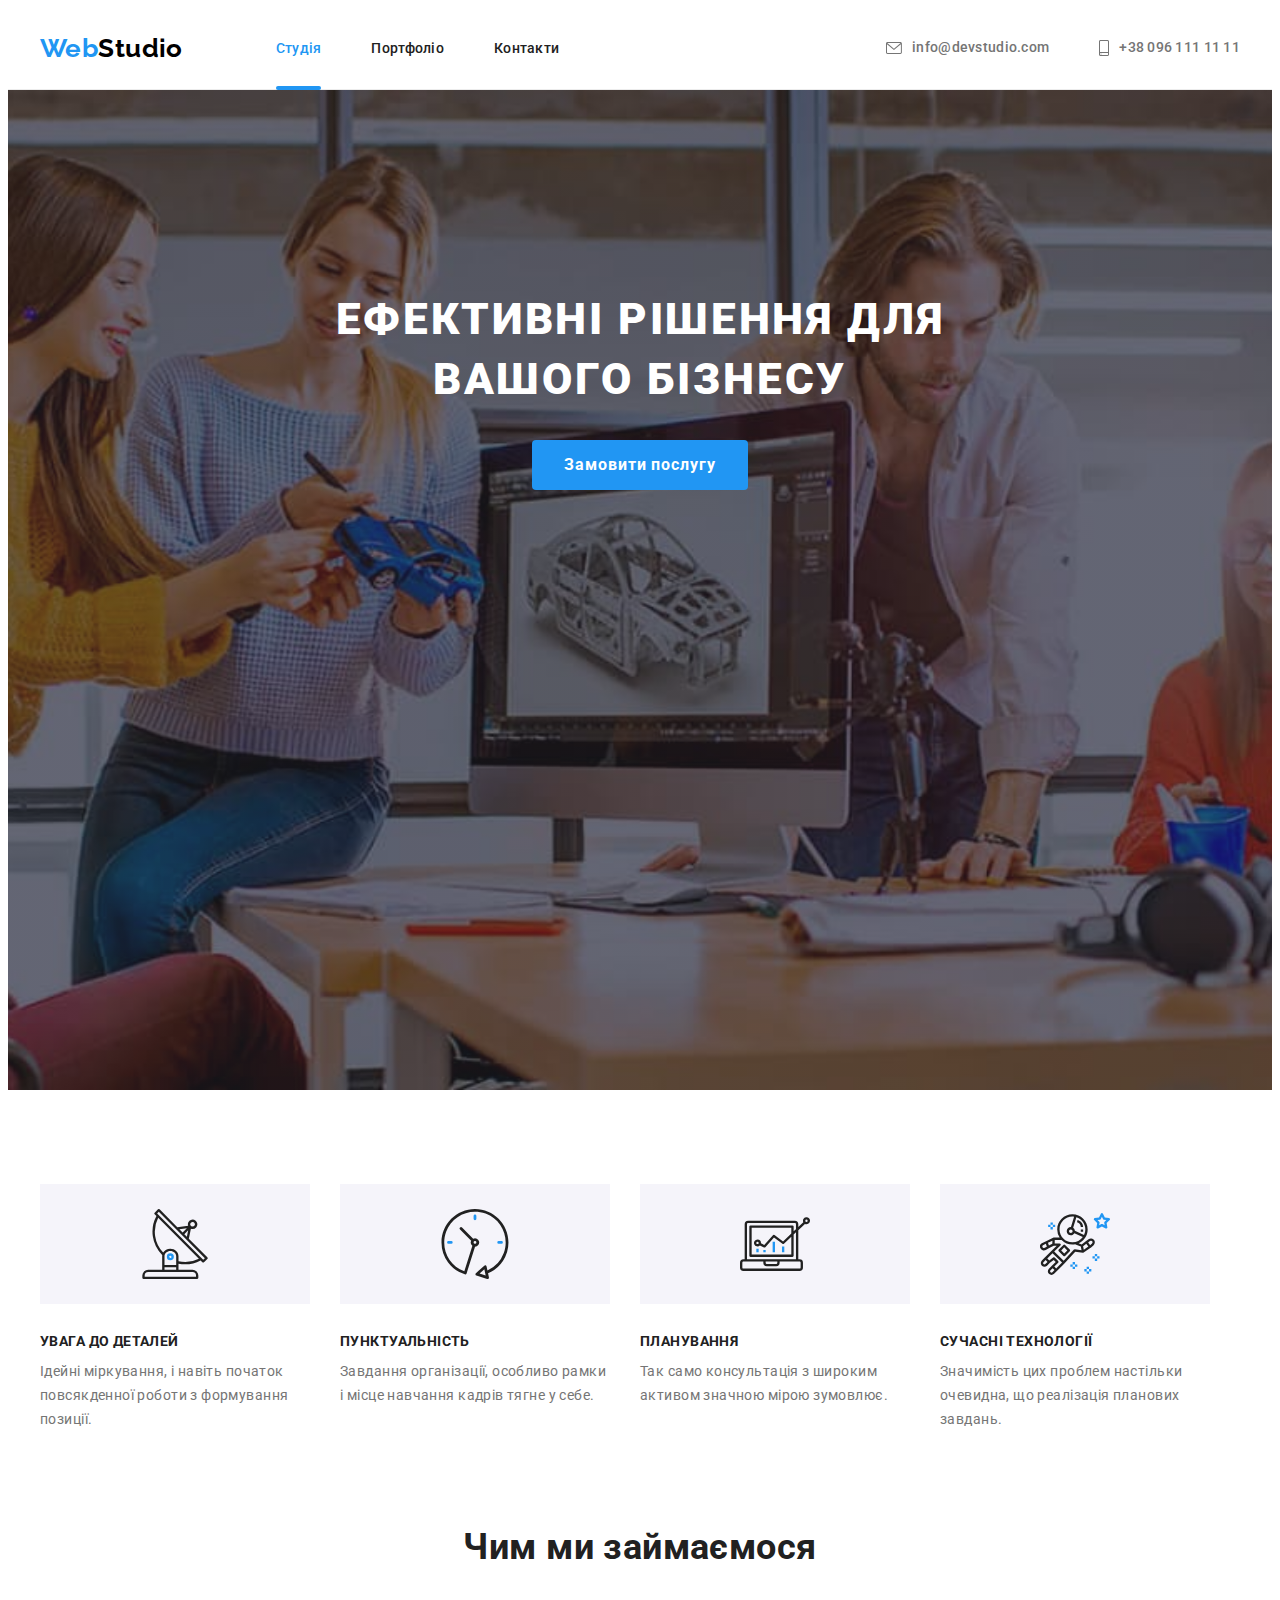
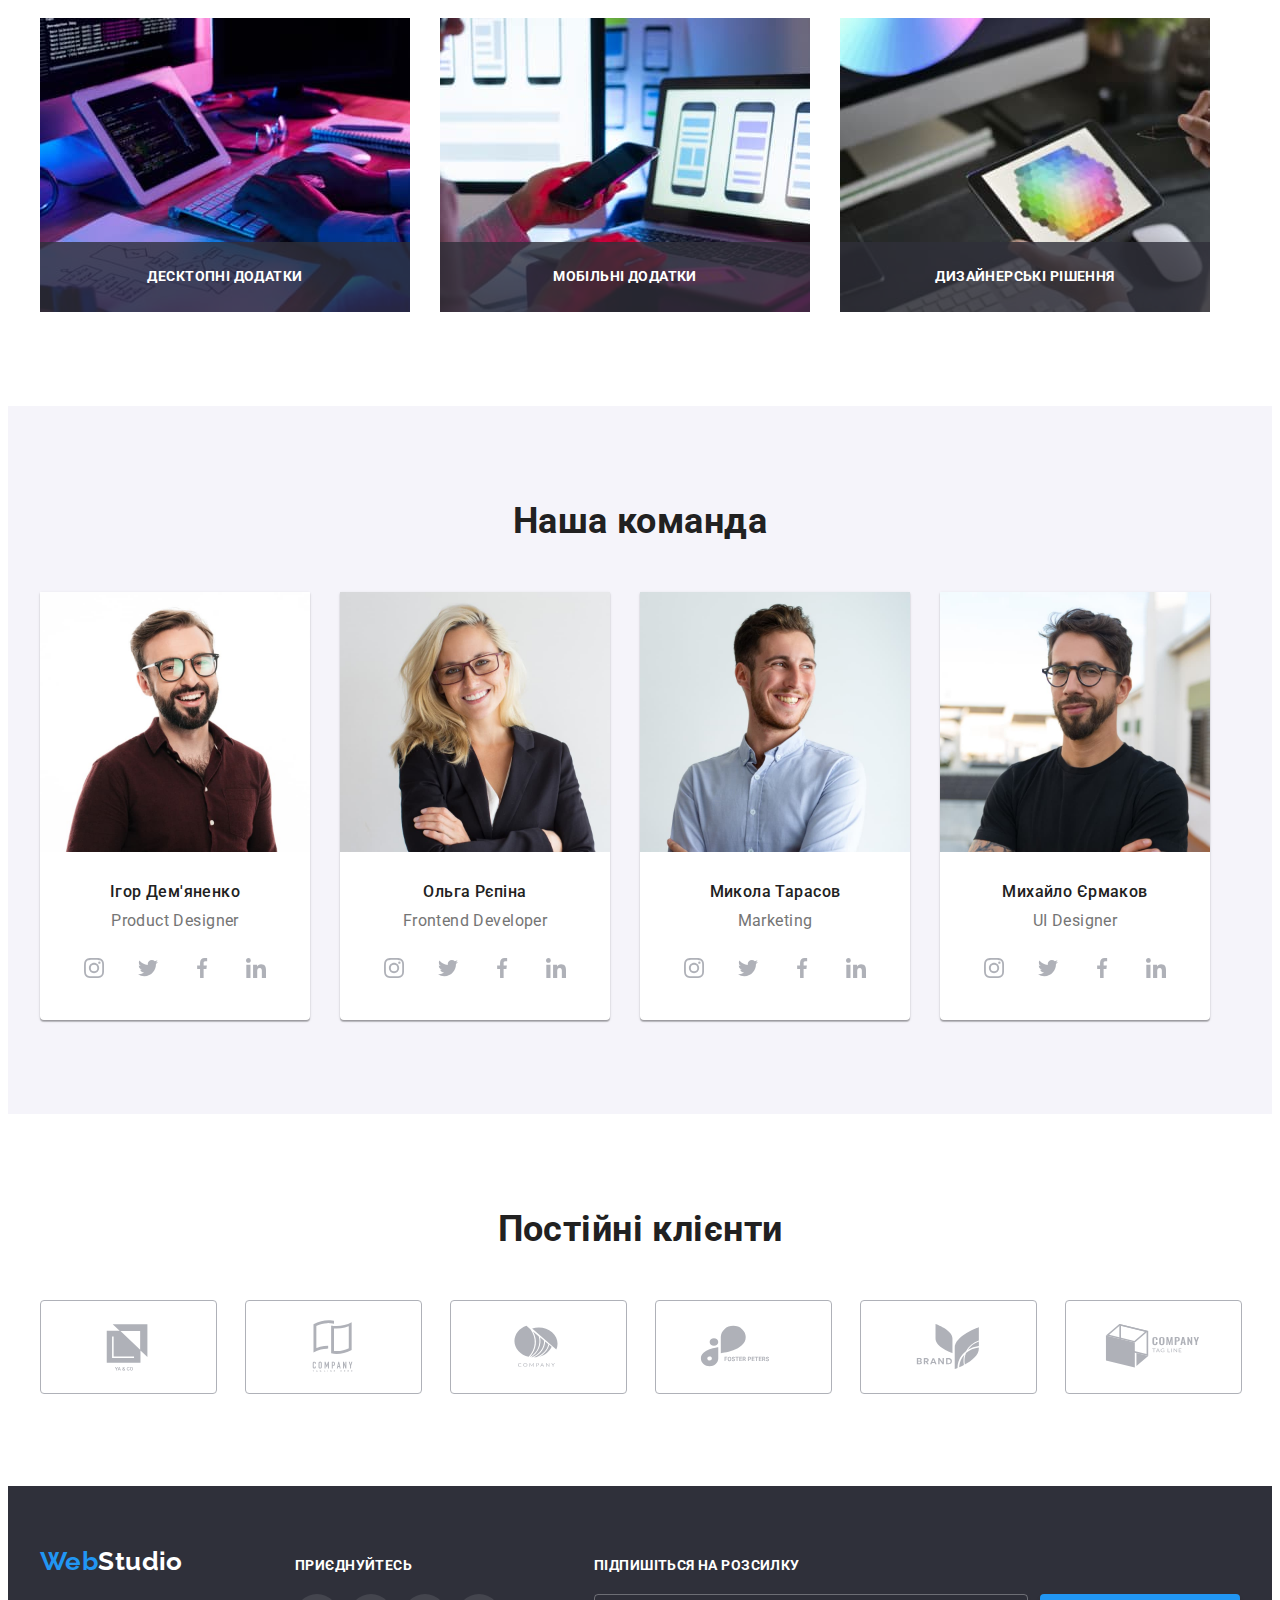
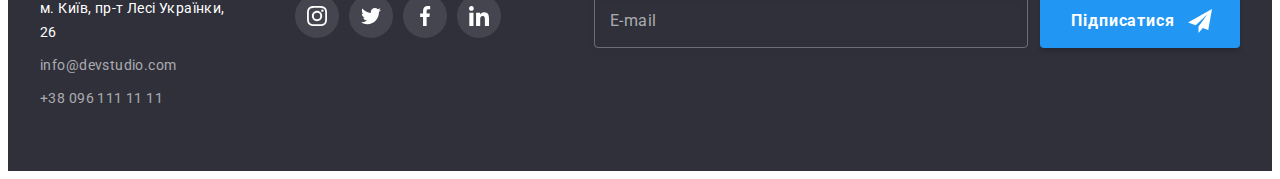
==== index.html @ c048cb2b "Initial commit" ====
<!DOCTYPE html>
<html lang="uk">
  <head>
    <meta charset="UTF-8" />
    <meta http-equiv="X-UA-Compatible" content="IE=edge" />
    <meta name="viewport" content="width=device-width, initial-scale=1.0" />
    <title>Студія</title>
    <link rel="preconnect" href="https://fonts.googleapis.com" />
    <link rel="preconnect" href="https://fonts.gstatic.com" crossorigin />
    <link
      href="https://fonts.googleapis.com/css2?family=Raleway:wght@700&family=Roboto:wght@400;500;700;900&display=swap"
      rel="stylesheet"
    />
    <link
      rel="stylesheet"
      href="https://cdnjs.cloudflare.com/ajax/libs/modern-normalize/1.1.0/modern-normalize.min.css"
      integrity="sha512-wpPYUAdjBVSE4KJnH1VR1HeZfpl1ub8YT/NKx4PuQ5NmX2tKuGu6U/JRp5y+Y8XG2tV+wKQpNHVUX03MfMFn9Q=="
      crossorigin="anonymous"
      referrerpolicy="no-referrer"
    />
    <link rel="stylesheet" href="./css/styles.css" />
  </head>
  <body>
    <header class="header-line">
      <div class="container header-container">
        <nav class="header-nav">
          <a href="" lang="en" class="logo text"><span class="logo-color">Web</span>Studio</a>
          <ul class="list header-list">
            <li>
              <a href="./index.html" class="nav-list header-text text nav-color">Студія</a>
            </li>
            <li>
              <a href="./portfolio.html" class="nav-list header-text text">Портфоліо</a>
            </li>
            <li>
              <a href="" class="nav-list header-text text">Контакти</a>
            </li>
          </ul>
        </nav>
        <ul class="list header-list">
          <li class="aaa">
            <a href="mailto:info@devstudio.com" class="header-link header-text text">
              <svg class="header-icon" width="16" height="12">
                <use href="./images/icons.svg#icon-envelope"></use>
              </svg>
              info@devstudio.com</a
            >
          </li>
          <li>
            <a href="tel:+380961111111" class="header-link header-text text">
              <svg class="header-icon" width="10" height="16">
                <use href="./images/icons.svg#icon-smartphone"></use>
              </svg>
              +38 096 111 11 11</a
            >
          </li>
        </ul>
      </div>
    </header>
    <main>
      <section class="hero overlay-hero">
        <div class="container">
          <h1 class="hero-title">Ефективні рішення для вашого бізнесу</h1>
          <button type="button" class="hero-button" data-modal-open>Замовити послугу</button>
        </div>
      </section>
      <section class="features">
        <div class="container">
          <h2 class="visually-hidden">Наші переваги</h2>
          <ul class="list features-list">
            <li>
              <div class="list-icon">
                <svg class="features-icon" width="70" height="70">
                  <use href="./images/icons.svg#icon-antenna"></use>
                </svg>
              </div>
              <h3 class="features-title">Увага до деталей</h3>
              <p class="features-text">
                Ідейні міркування, і навіть початок повсякденної роботи з формування позиції.
              </p>
            </li>
            <li>
              <div class="list-icon">
                <svg class="features-icon" width="70" height="70">
                  <use href="./images/icons.svg#icon-clock"></use>
                </svg>
              </div>
              <h3 class="features-title">Пунктуальність</h3>
              <p class="features-text">
                Завдання організації, особливо рамки і місце навчання кадрів тягне у себе.
              </p>
            </li>
            <li>
              <div class="list-icon">
                <svg class="features-icon" width="70" height="70">
                  <use href="./images/icons.svg#icon-diagram"></use>
                </svg>
              </div>
              <h3 class="features-title">Планування</h3>
              <p class="features-text">
                Так само консультація з широким активом значною мірою зумовлює.
              </p>
            </li>
            <li>
              <div class="list-icon">
                <svg class="features-icon" width="70" height="70">
                  <use href="./images/icons.svg#icon-astronaut"></use>
                </svg>
              </div>
              <h3 class="features-title">Сучасні технології</h3>
              <p class="features-text">
                Значимість цих проблем настільки очевидна, що реалізація планових завдань.
              </p>
            </li>
          </ul>
        </div>
      </section>
      <section class="headline-area">
        <div class="container">
          <h2 class="headline">Чим ми займаємося</h2>
          <ul class="list headline-list">
            <li class="headline-bottom">
              <img
                src="./images/img1.jpg"
                alt="Розробник працює за робочим столом в офісі"
                width="370"
                height="294"
              />
              <p class="headline-bottom-title">десктопні додатки</p>
            </li>
            <li class="headline-bottom">
              <img
                src="./images/img2.jpg"
                alt="Дизайнер розробляє структуру сайту для представлення на мобільних пристроях"
                width="370"
                height="294"
              />
              <p class="headline-bottom-title">мобільні додатки</p>
            </li>
            <li class="headline-bottom">
              <img
                src="./images/img3.jpg"
                alt="Художник веб дизайну підбирає кольори за допомогою графічного планшету "
                width="370"
                height="294"
              />
              <p class="headline-bottom-title">дизайнерські рішення</p>
            </li>
          </ul>
        </div>
      </section>
      <section class="box">
        <div class="container">
          <h2 class="headline">Наша команда</h2>
          <ul class="list box-list">
            <li class="box-pic">
              <img src="./images/img4.jpg" alt="Ігор Дем'яненко" width="270" height="260" />
              <div class="box-area">
                <h3 class="box-title">Ігор Дем'яненко</h3>
                <p lang="en" class="box-text">Product Designer</p>
                <ul class="box-soc-item">
                  <li class="list box-soc-list">
                    <a href="" class="box-soc-link"
                      ><svg class="box-soc-icon" width="20" height="20">
                        <use href="./images/icons.svg#icon-instagram"></use></svg
                    ></a>
                  </li>
                  <li class="list box-soc-list">
                    <a href="" class="box-soc-link"
                      ><svg class="box-soc-icon" width="20" height="20">
                        <use href="./images/icons.svg#icon-twitter"></use></svg
                    ></a>
                  </li>
                  <li class="list box-soc-list">
                    <a href="" class="box-soc-link"
                      ><svg class="box-soc-icon" width="20" height="20">
                        <use href="./images/icons.svg#icon-facebook"></use></svg
                    ></a>
                  </li>
                  <li class="list box-soc-list">
                    <a href="" class="box-soc-link"
                      ><svg class="box-soc-icon" width="20" height="20">
                        <use href="./images/icons.svg#icon-linkedin"></use></svg
                    ></a>
                  </li>
                </ul>
              </div>
            </li>
            <li class="box-pic">
              <img src="./images/img5.jpg" alt="Ольга Рєпіна" width="270" height="260" />
              <div class="box-area">
                <h3 class="box-title">Ольга Рєпіна</h3>
                <p lang="en" class="box-text">Frontend Developer</p>
                <ul class="box-soc-item">
                  <li class="list box-soc-list">
                    <a href="" class="box-soc-link"
                      ><svg class="box-soc-icon" width="20" height="20">
                        <use href="./images/icons.svg#icon-instagram"></use></svg
                    ></a>
                  </li>
                  <li class="list box-soc-list">
                    <a href="" class="box-soc-link"
                      ><svg class="box-soc-icon" width="20" height="20">
                        <use href="./images/icons.svg#icon-twitter"></use></svg
                    ></a>
                  </li>
                  <li class="list box-soc-list">
                    <a href="" class="box-soc-link"
                      ><svg class="box-soc-icon" width="20" height="20">
                        <use href="./images/icons.svg#icon-facebook"></use></svg
                    ></a>
                  </li>
                  <li class="list box-soc-list">
                    <a href="" class="box-soc-link"
                      ><svg class="box-soc-icon" width="20" height="20">
                        <use href="./images/icons.svg#icon-linkedin"></use></svg
                    ></a>
                  </li>
                </ul>
              </div>
            </li>
            <li class="box-pic">
              <img src="./images/img6.jpg" alt="Микола Тарасов" width="270" height="260" />
              <div class="box-area">
                <h3 class="box-title">Микола Тарасов</h3>
                <p lang="en" class="box-text">Marketing</p>
                <ul class="box-soc-item">
                  <li class="list box-soc-list">
                    <a href="" class="box-soc-link"
                      ><svg class="box-soc-icon" width="20" height="20">
                        <use href="./images/icons.svg#icon-instagram"></use></svg
                    ></a>
                  </li>
                  <li class="list box-soc-list">
                    <a href="" class="box-soc-link"
                      ><svg class="box-soc-icon" width="20" height="20">
                        <use href="./images/icons.svg#icon-twitter"></use></svg
                    ></a>
                  </li>
                  <li class="list box-soc-list">
                    <a href="" class="box-soc-link"
                      ><svg class="box-soc-icon" width="20" height="20">
                        <use href="./images/icons.svg#icon-facebook"></use></svg
                    ></a>
                  </li>
                  <li class="list box-soc-list">
                    <a href="" class="box-soc-link"
                      ><svg class="box-soc-icon" width="20" height="20">
                        <use href="./images/icons.svg#icon-linkedin"></use></svg
                    ></a>
                  </li>
                </ul>
              </div>
            </li>
            <li class="box-pic">
              <img src="./images/img7.jpg" alt="Михайло Єрмаков" width="270" height="260" />
              <div class="box-area">
                <h3 class="box-title">Михайло Єрмаков</h3>
                <p lang="en" class="box-text">UI Designer</p>
                <ul class="box-soc-item">
                  <li class="list box-soc-list">
                    <a href="" class="box-soc-link"
                      ><svg class="box-soc-icon" width="20" height="20">
                        <use href="./images/icons.svg#icon-instagram"></use></svg
                    ></a>
                  </li>
                  <li class="list box-soc-list">
                    <a href="" class="box-soc-link"
                      ><svg class="box-soc-icon" width="20" height="20">
                        <use href="./images/icons.svg#icon-twitter"></use></svg
                    ></a>
                  </li>
                  <li class="list box-soc-list">
                    <a href="" class="box-soc-link"
                      ><svg class="box-soc-icon" width="20" height="20">
                        <use href="./images/icons.svg#icon-facebook"></use></svg
                    ></a>
                  </li>
                  <li class="list box-soc-list">
                    <a href="" class="box-soc-link"
                      ><svg class="box-soc-icon" width="20" height="20">
                        <use href="./images/icons.svg#icon-linkedin"></use></svg
                    ></a>
                  </li>
                </ul>
              </div>
            </li>
          </ul>
        </div>
      </section>
      <section class="clients">
        <div class="container">
          <h2 class="clints-title">Постійні клієнти</h2>
          <ul class="list clients-list">
            <li class="clients-item">
              <a href="" class="clients-link"
                ><svg class="clients-icon" width="106" height="60">
                  <use href="./images/icons.svg#icon-Logo-1"></use></svg
              ></a>
            </li>
            <li class="clients-item">
              <a href="" class="clients-link"
                ><svg class="clients-icon" width="106" height="60">
                  <use href="./images/icons.svg#icon-Logo-2"></use></svg
              ></a>
            </li>
            <li class="clients-item">
              <a href="" class="clients-link"
                ><svg class="clients-icon" width="106" height="60">
                  <use href="./images/icons.svg#icon-Logo-3"></use></svg
              ></a>
            </li>
            <li class="clients-item">
              <a href="" class="clients-link"
                ><svg class="clients-icon" width="106" height="60">
                  <use href="./images/icons.svg#icon-Logo-4"></use></svg
              ></a>
            </li>
            <li class="clients-item">
              <a href="" class="clients-link"
                ><svg class="clients-icon" width="106" height="60">
                  <use href="./images/icons.svg#icon-Logo-5"></use></svg
              ></a>
            </li>
            <li class="clients-item">
              <a href="" class="clients-link"
                ><svg class="clients-icon" width="106" height="60">
                  <use href="./images/icons.svg#icon-Logo-6"></use></svg
              ></a>
            </li>
          </ul>
        </div>
      </section>
    </main>
    <footer class="footer footer-container">
      <div class="container footer-area">
        <div class="footer-primary">
          <a href="" lang="en" class="logo text logo-footer-color"
            ><span class="logo-color">Web</span>Studio</a
          >
          <address class="list-distance">
            <ul class="list">
              <li class="footer-distance">
                <a
                  href="https://goo.gl/maps/CPtrU1FHBa2aNyZL9"
                  target="_blank"
                  rel="noopener noreferrer nofollow"
                  class="footer-adress footer-text text"
                  >м. Київ, пр-т Лесі Українки, 26</a
                >
              </li>
              <li class="footer-distance">
                <a href="mailto:info@devstudio.com" class="footer-link footer-text text"
                  >info@devstudio.com</a
                >
              </li>
              <li class="footer-distance">
                <a href="tel:+380961111111" class="footer-link footer-text text"
                  >+38 096 111 11 11</a
                >
              </li>
            </ul>
          </address>
        </div>
        <div class="footer-secondary">
          <p class="footer-title">приєднуйтесь</p>
          <ul class="footer-soc-item">
            <li class="list footer-soc-list">
              <a href="" class="footer-soc-link"
                ><svg class="footer-soc-icon" width="20" height="20">
                  <use href="./images/icons.svg#icon-instagram"></use></svg
              ></a>
            </li>
            <li class="list footer-soc-list">
              <a href="" class="footer-soc-link"
                ><svg class="footer-soc-icon" width="20" height="20">
                  <use href="./images/icons.svg#icon-twitter"></use></svg
              ></a>
            </li>
            <li class="list footer-soc-list">
              <a href="" class="footer-soc-link"
                ><svg class="footer-soc-icon" width="20" height="20">
                  <use href="./images/icons.svg#icon-facebook"></use></svg
              ></a>
            </li>
            <li class="list footer-soc-list">
              <a href="" class="footer-soc-link"
                ><svg class="footer-soc-icon" width="20" height="20">
                  <use href="./images/icons.svg#icon-linkedin"></use></svg
              ></a>
            </li>
          </ul>
        </div>
        <form name="small-form" class="send-footer" autocomplete="off">
          <p class="small-footer-title">Підпишіться на розсилку</p>
          <div class="footer-email-field">
            <label for="mail-label" class="footer-form-label">E-mail</label>
            <input type="email" id="mail-label" name="footer-mail" class="footer-form-input" />
            <button type="submit" class="footer-button-send">
              Підписатися<span
                ><svg class="footer-icon-btn" width="24" height="24">
                  <use href="./images/icons.svg#icon-icon-send"></use></svg
              ></span>
            </button>
          </div>
        </form>
      </div>
    </footer>
    <div class="backdrop is-hidden" data-modal>
      <div class="modal">
        <button type="button" class="modal-close-button" data-modal-close>
          <svg class="modal-close-icon" width="18" height="18">
            <use href="./images/icons.svg#icon-close-black"></use>
          </svg>
        </button>
        <form name="big-form" class="form-area" autocomplete="off">
          <p class="form-title">Залиште свої дані, ми вам передзвонимо</p>
          <div class="user-data">
            <label for="username" class="user-label">Ім'я</label>
            <input type="text" name="text" id="username" class="user-input" autofocus />
            <span class="icon-username"
              ><svg class="modal-icon" width="18" height="18">
                <use href="./images/icons.svg#icon-person-black"></use></svg
            ></span>
          </div>
          <div class="user-data">
            <label for="user-tel" class="user-label">Телефон</label>
            <input type="tel" name="tel" id="user-tel" class="user-input" />
            <span class="icon-username"
              ><svg class="modal-icon" width="18" height="18">
                <use href="./images/icons.svg#icon-phone-black"></use></svg
            ></span>
          </div>
          <div class="user-data">
            <label for="user-email" class="user-label">Пошта</label>
            <input type="email" name="email" id="user-email" class="user-input" />
            <span class="icon-username"
              ><svg class="modal-icon" width="18" height="18">
                <use href="./images/icons.svg#icon-email-black"></use></svg
            ></span>
          </div>
          <div class="area-data">
            <label for="user-area" class="user-label">Коментар</label>
            <textarea
              name="comment"
              id="user-area"
              class="user-comment"
              placeholder="Введіть текст"
            ></textarea>
          </div>
          <div class="user-agreement">
            <input
              type="checkbox"
              name="agreement"
              value="agree"
              id="user-do"
              class="checkbox-agree visually-hidden"
            />
            <label for="user-do" class="agreement-label">
              <svg class="check-icon-off" width="16" height="15">
                <use href="./images/icons.svg#icon-Vector"></use>
              </svg>
              <svg class="check-icon-on" width="16" height="15">
                <use href="./images/icons.svg#icon-icon-check"></use>
              </svg>
              Погоджуюся з розсилкою та приймаю <span class="contract">Умови договору</span>
            </label>
          </div>
          <button type="submit" class="button-send">Відправити</button>
        </form>
      </div>
    </div>
    <script src="./js/modal.js"></script>
  </body>
</html>
---- css/styles.css ----
:root {
  --primary-background-color: #ffffff;
  --secondary-background-color: #2f303a;
  --third-background-color: #f5f4fa;
  --fourth-background-color: #eeeeee;
  --fifth-background-color: #188ce8;
  --primary-text-color: #212121;
  --secondary-text-color: #757575;
  --third-text-color: #ffffff;
  --fourth-text-color: rgba(255, 255, 255, 0.6);
  --fifth-text-color: #000000;
  --primary-accent-color: #2196f3;
  --secondary-accent-color: #ffffff;
  --primary-border-color: #ececec;
  --secondaty-border-color: #eeeeee;
  --third-border-color: #afb1b8;
  --sixth-background-color: #c4c4c4;
  --seventh-background-color: rgba(255, 255, 255, 0.1);
  --eight-background-color: rgba(47, 48, 58, 0.8);
  --nine-background-color: rgba(33, 150, 243, 0.9);
  --primary-icon-color: #afb1b8;
  --secondary-icon-color: #ffffff;
  --fouth-border-color: rgba(33, 33, 33, 0.2);
  --sixth-text-color: rgba(117, 117, 117, 0.5);
}
body {
  background-color: var(--primary-background-color);
  color: var(--primary-text-color);
  font-family: roboto, sans-serif;
  font-size: 14px;
  letter-spacing: 0.03em;
}
h1,
h2,
h3,
h4,
h5,
h6,
p {
  margin: 0;
}
img {
  display: block;
  max-width: 100%;
  height: auto;
}
address {
  font-style: normal;
}
button {
  display: block;
  cursor: pointer;
  border: none;
  border-radius: 4px;
}
.section {
  padding-top: 94px;
  padding-bottom: 94px;
}
.container {
  margin: 0 auto;
  width: 1200px;
  padding: 0 15px;
}
.list {
  list-style: none;
  padding-left: 0;
  margin: 0;
}
.text {
  text-decoration: none;
}
ul,
ol {
  margin: 0;
  padding-left: 0;
}
.visually-hidden {
  position: absolute;
  width: 1px;
  height: 1px;
  margin: -1px;
  border: 0;
  padding: 0;
  white-space: nowrap;
  clip-path: inset(100%);
  clip: rect(0px, 0px, 0px, 0px);
  overflow: hidden;
}

/* Хедер */

.header-container {
  display: flex;
  align-items: center;
}
.header-line {
  border-bottom: 1px solid var(--primary-border-color);
}
.header-nav {
  display: flex;
  align-items: center;
  gap: 93px;
}
.header-list {
  display: flex;
  gap: 50px;
  margin-left: auto;
  padding-top: 32px;
  padding-bottom: 32px;
}
.header-icon {
  fill: currentColor;
  margin-right: 10px;
}
.logo {
  font-family: raleway, sans-serif;
  font-weight: 700;
  font-size: 26px;
  line-height: 1.19;
  color: var(--fifth-text-color);
}
.logo-color {
  color: var(--primary-accent-color);
}
.header-text {
  font-weight: 500;
  line-height: 1.14;
  letter-spacing: 0.02em;
}
.nav-list {
  color: var(--primary-text-color);
  transition-property: color;
  transition-duration: 250ms;
  transition-timing-function: cubic-bezier(0.4, 0, 0.2, 1);
  padding-top: 32px;
  padding-bottom: 32px;
}
.nav-list:hover,
.nav-list:focus {
  color: var(--primary-accent-color);
}
.nav-color {
  color: var(--primary-accent-color);
  position: relative;
}
.nav-color::after {
  content: '';
  position: absolute;

  bottom: -2px;
  background-color: var(--primary-accent-color);
  border-radius: 2px;
  display: block;
  width: 100%;
  height: 4px;
}
.header-link {
  color: var(--secondary-text-color);
  display: flex;
  align-items: center;
  transition-property: color;
  transition-duration: 250ms;
  transition-timing-function: cubic-bezier(0.4, 0, 0.2, 1);
}
.header-link:hover,
.header-link:focus {
  color: var(--primary-accent-color);
}

/* Мейн студія */

.hero {
  background-color: var(--secondary-background-color);
  padding: 200px 0;
}
.overlay-hero {
  background-image: linear-gradient(rgba(47, 48, 58, 0.4), rgba(47, 48, 58, 0.4)),
    url(../images/overlay.jpg);
  background-color: var(--sixth-background-color);
  max-width: 1600px;
  height: 600px;
  margin-left: auto;
  margin-right: auto;
  background-position: center;
  background-repeat: no-repeat;
  background-size: cover;
}
.hero-title {
  color: var(--third-text-color);
  font-weight: 900;
  font-size: 44px;
  line-height: 1.36;
  letter-spacing: 0.06em;
  text-align: center;
  text-transform: uppercase;
  width: 696px;
  margin: 0 auto 30px;
}
.hero-button {
  color: var(--third-text-color);
  background-color: var(--primary-accent-color);
  font-family: inherit;
  font-weight: 700;
  font-size: 16px;
  line-height: 1.87;
  align-items: center;
  text-align: center;
  letter-spacing: 0.06em;
  padding: 10px 32px;
  min-width: 216px;
  margin: 0 auto;
  transition-property: background-color, box-shadow;
  transition-duration: 250ms;
  transition-timing-function: cubic-bezier(0.4, 0, 0.2, 1);
}
.hero-button:hover,
.hero-button:focus {
  background-color: var(--fifth-background-color);
  box-shadow: 0px 4px 4px rgba(0, 0, 0, 0.15);
}
.backdrop {
  position: fixed;
  top: 0;
  opacity: 1;
  width: 100%;
  height: 100%;
  visibility: visible;
  background-color: rgba(0, 0, 0, 0.2);
  transition-property: opacity, visibility;
  transition-duration: 250ms;
  transition-timing-function: cubic-bezier(0.4, 0, 0.2, 1);
}
.backdrop.is-hidden {
  visibility: hidden;
  pointer-events: none;
  opacity: 0;
}
.backdrop.is-hidden .modal {
  transform: translate(-50%, -50%) rotate(-180deg) scale(0);
  opacity: 0;
}
.modal {
  padding: 40px;
  position: absolute;
  top: 50%;
  left: 50%;
  transform: translate(-50%, -50%) rotate(0) scale(100%);
  opacity: 1;
  width: 528px;
  height: 581px;
  background-color: var(--primary-background-color);
  box-shadow: 0px 1px 3px rgba(0, 0, 0, 0.12), 0px 1px 1px rgba(0, 0, 0, 0.14),
    0px 2px 1px rgba(0, 0, 0, 0.2);
  border-radius: 4px;
  transition-property: transform, opacity, visibility;
  transition-duration: 650ms;
  transition-timing-function: cubic-bezier(0.4, 0, 0.2, 1);
}
.modal-close-button {
  position: absolute;
  right: 8px;
  top: 8px;
  width: 30px;
  height: 30px;
  background-color: transparent;
  border: 1px solid rgba(0, 0, 0, 0.1);
  border-radius: 50%;
  display: flex;
  align-items: center;
  justify-content: center;
  transition-property: color;
  transition-duration: 250ms;
  transition-timing-function: cubic-bezier(0.4, 0, 0.2, 1);
}
.modal-close-button:hover,
.modal-close-button:focus {
  color: var(--primary-accent-color);
  border: 1px solid rgba(0, 0, 0, 0.1);
  outline: none;
}
.modal-close-icon {
  fill: currentColor;
}
.form-title {
  margin-bottom: 12px;
  font-weight: 700;
  font-size: 20px;
  line-height: 1.15;
  text-align: center;
  letter-spacing: 0.03em;
}
.user-label {
  font-weight: 400;
  font-size: 12px;
  line-height: 1.16;
  letter-spacing: 0.01em;
  margin-bottom: 4px;
  color: var(--secondary-text-color);
}
.user-data {
  display: flex;
  flex-direction: column;
  margin-bottom: 10px;
  position: relative;
}
.user-input {
  width: 100%;
  height: 40px;
  border-radius: 4px;
  border: 1px solid var(--fouth-border-color);
  padding-left: 42px;
  font-size: 16px;
  align-items: center;
  transition-property: border, color;
  transition-duration: 250ms;
  transition-timing-function: cubic-bezier(0.4, 0, 0.2, 1);
}
.user-input:focus {
  border: 1px solid var(--primary-accent-color);
  outline: none;
}
.user-input:focus + .icon-username {
  color: var(--primary-accent-color);
}
.icon-username {
  transition-property: color;
  transition-duration: 250ms;
  transition-timing-function: cubic-bezier(0.4, 0, 0.2, 1);
}
.area-data {
  display: flex;
  flex-direction: column;
  margin-bottom: 20px;
}
.area-data textarea::placeholder {
  font-weight: 400;
  font-size: 12px;
  line-height: 1.16;
  letter-spacing: 0.01em;
  color: var(--sixth-text-color);
}
.user-comment {
  width: 100%;
  height: 120px;
  border-radius: 4px;
  border: 1px solid var(--fouth-border-color);
  resize: none;
  padding: 12px 16px;
  transition-property: border;
  transition-duration: 250ms;
  transition-timing-function: cubic-bezier(0.4, 0, 0.2, 1);
}
.user-comment:focus {
  border: 1px solid var(--primary-accent-color);
  outline: none;
}
.user-agreement {
  display: flex;
  align-items: center;
  justify-content: center;
}
.checkbox-agree {
  width: 16px;
  height: 15px;
  border-radius: 4px;
  border: 1px solid var(--fouth-border-color);
}
.agreement-label {
  font-weight: 400;
  line-height: 1.71;
  color: var(--secondary-text-color);
  display: flex;
  align-items: center;
}
.check-icon-off {
  display: block;
  align-items: center;
  margin-right: 8.38px;
  transition-property: border;
  transition-duration: 250ms;
  transition-timing-function: cubic-bezier(0.4, 0, 0.2, 1);
}
.check-icon-on {
  align-items: center;
  margin-right: 8.38px;
  display: none;
}

.checkbox-agree:checked + label .check-icon-off {
  display: none;
}
.checkbox-agree:checked ~ label .check-icon-on {
  display: block;
}
.checkbox-agree:focus + label .check-icon-off {
  border: 2px solid var(--primary-accent-color);
}
.contract {
  color: var(--primary-accent-color);
  text-decoration: underline;
  margin-left: 4px;
}
.modal-icon {
  position: absolute;
  left: 12px;
  top: 50%;
  fill: currentColor;
}
.button-send {
  min-width: 200px;
  padding: 10px 52px;
  color: var(--third-text-color);
  background-color: var(--primary-accent-color);
  font-family: inherit;
  font-weight: 700;
  font-size: 16px;
  line-height: 1.87;
  box-shadow: 0px 4px 4px rgba(0, 0, 0, 0.15);
  border-radius: 4px;
  letter-spacing: 0.06em;
  margin-left: auto;
  margin-right: auto;
  margin-top: 30px;
  outline: none;
  transition-property: background-color, box-shadow;
  transition-duration: 250ms;
  transition-timing-function: cubic-bezier(0.4, 0, 0.2, 1);
}
.button-send:hover,
.button-send:focus {
  background-color: var(--fifth-background-color);
}
.features {
  padding-top: 94px;
  padding-bottom: 94px;
}
.features-title {
  line-height: 1.14;
  text-transform: uppercase;
  max-width: 270px;
  margin-bottom: 10px;
  font-size: 14px;
}
.features-list {
  display: flex;
  gap: 30px;
}
.list-icon {
  display: flex;
  width: 270px;
  height: 120px;
  justify-content: center;
  align-items: center;
  background-color: var(--third-background-color);
  margin-bottom: 30px;
}
.features-text {
  line-height: 1.71;
  color: var(--secondary-text-color);
  max-width: 270px;
}
.headline {
  font-size: 36px;
  line-height: 1.17;
  text-align: center;
  margin-bottom: 50px;
}
.headline-area {
  padding-top: 0;
  padding-bottom: 94px;
}
.headline-list {
  display: flex;
  gap: 30px;
}
.headline-bottom {
  position: relative;
}
.headline-bottom-title {
  position: absolute;
  bottom: 0;
  display: flex;
  align-items: center;
  justify-content: center;
  width: 100%;
  height: 70px;
  font-weight: 700;
  line-height: 1.14;
  text-align: center;
  text-transform: uppercase;
  color: var(--third-text-color);
  background-color: var(--eight-background-color);
}
.box {
  background-color: var(--third-background-color);
  padding-top: 94px;
  padding-bottom: 94px;
}
.box-list {
  display: flex;
  gap: 30px;
}
.box-pic {
  background-color: var(--primary-background-color);
  border-radius: 0px 0px 4px 4px;
  box-shadow: 0px 1px 3px rgba(0, 0, 0, 0.12), 0px 1px 1px rgba(0, 0, 0, 0.14),
    0px 2px 1px rgba(0, 0, 0, 0.2);
}
.box-area {
  padding-top: 30px;
  padding-bottom: 30px;
}
.box-title {
  font-weight: 500;
  font-size: 16px;
  line-height: 1.19;
  text-align: center;
  margin-bottom: 10px;
}
.box-text {
  font-size: 16px;
  line-height: 1.19;
  text-align: center;
  color: var(--secondary-text-color);
  margin-bottom: 16px;
}
.box-soc-item {
  display: flex;
  justify-content: center;
  gap: 10px;
}
.box-soc-list {
  width: 44px;
  height: 44px;
}
.box-soc-link {
  width: 100%;
  height: 100%;
  border-radius: 50%;
  display: flex;
  justify-content: center;
  align-items: center;
  color: var(--primary-icon-color);
  transition-property: background-color, color;
  transition-duration: 250ms;
  transition-timing-function: cubic-bezier(0.4, 0, 0.2, 1);
}
.box-soc-icon {
  fill: currentColor;
}
.box-soc-link:hover,
.box-soc-link:focus {
  color: var(--secondary-accent-color);
  background-color: var(--primary-accent-color);
}
.clients {
  padding-top: 94px;
  padding-bottom: 94px;
}
.clints-title {
  font-size: 36px;
  font-weight: 700;
  line-height: 1.17;
  text-align: center;
  margin-bottom: 50px;
}
.clients-list {
  display: flex;
  gap: 30px;
}
.clients-item {
  width: calc((100% - 150px) / 6);
  height: 92px;
}
.clients-link {
  width: 100%;
  height: 100%;
  border: 1px solid var(--third-border-color);
  border-radius: 4px;
  display: flex;
  justify-content: center;
  align-items: center;
  color: var(--primary-icon-color);
  transition-property: border, color;
  transition-duration: 250ms;
  transition-timing-function: cubic-bezier(0.4, 0, 0.2, 1);
}
.clients-icon {
  fill: currentColor;
}
.clients-link:hover,
.clients-link:focus {
  border: 1px solid var(--primary-accent-color);
  color: var(--primary-accent-color);
}
/* Мейн портфоліо */

.items {
  padding-top: 94px;
  padding-bottom: 94px;
}
.items-btn {
  color: var(--primary-text-color);
  background-color: var(--third-background-color);
  font-family: Roboto, sans-serif;
  cursor: pointer;
  font-style: normal;
  font-weight: 500;
  font-size: 16px;
  line-height: 1.62;
  text-align: center;
  letter-spacing: 0.03em;
  padding: 6px 22px;
  transition-property: color, background-color, box-shadow;
  transition-duration: 250ms;
  transition-timing-function: cubic-bezier(0.4, 0, 0.2, 1);
}
.size-btn {
  padding: 6px 25px;
}
.items-btn:hover,
.items-btn:focus {
  color: var(--third-text-color);
  background-color: var(--primary-accent-color);
  box-shadow: 0px 3px 1px rgba(0, 0, 0, 0.1), 0px 1px 2px rgba(0, 0, 0, 0.08),
    0px 2px 2px rgba(0, 0, 0, 0.12);
}
.items-shadow {
  display: block;
  transition-property: box-shadow;
  transition-duration: 250ms;
  transition-timing-function: cubic-bezier(0.4, 0, 0.2, 1);
}
.items-shadow:hover,
.items-shadow:focus {
  box-shadow: 0px 1px 1px rgba(0, 0, 0, 0.12), 0px 4px 4px rgba(0, 0, 0, 0.06),
    1px 4px 6px rgba(0, 0, 0, 0.16);
}
.items-shadow:hover .items-box-text,
.items-shadow:focus .items-box-text {
  transform: translateY(0);
}
.container-btn {
  display: flex;
  justify-content: center;
  gap: 8px;
  margin-bottom: 50px;
}
.list-container {
  display: flex;
  flex-wrap: wrap;
  gap: 30px;
}
.list-gallery {
  width: calc((100% - 60px) / 3);
}
.items-border {
  border-left: 1px solid var(--secondaty-border-color);
  border-right: 1px solid var(--secondaty-border-color);
  border-bottom: 1px solid var(--secondaty-border-color);
  padding: 20px 24px;
}
.items-title {
  font-size: 18px;
  line-height: 2;
  letter-spacing: 0.06em;
  color: var(--primary-text-color);
}
.items-text {
  font-size: 16px;
  line-height: 1.88;
  color: var(--secondary-text-color);
  margin-top: 4px;
}
.items-box-gallery {
  position: relative;
  overflow: hidden;
}
.items-box-text {
  position: absolute;
  top: 0;
  height: 100%;
  padding: 63px 24px;
  font-weight: 400;
  font-size: 18px;
  line-height: 1.55;
  color: var(--third-text-color);
  background-color: var(--nine-background-color);
  transform: translateY(100%);
  transition-property: transform;
  transition-duration: 250ms;
  transition-timing-function: cubic-bezier(0.4, 0, 0.2, 1);
}
/* Футер */

.footer {
  background-color: var(--secondary-background-color);
}
.footer-container {
  padding-top: 60px;
  padding-bottom: 60px;
}
.logo-footer-color {
  color: var(--third-text-color);
}
.list-distance {
  margin-top: 20px;
}
.footer-distance {
  margin-bottom: 9px;
}
.footer-distance:last-child {
  margin-bottom: 0;
}
.footer-adress {
  color: var(--third-text-color);
  transition-property: color;
  transition-duration: 250ms;
  transition-timing-function: cubic-bezier(0.4, 0, 0.2, 1);
}
.footer-adress:hover,
.footer-adress:focus {
  color: var(--primary-accent-color);
}
.footer-link {
  color: var(--fourth-text-color);
  transition-property: color;
  transition-duration: 250ms;
  transition-timing-function: cubic-bezier(0.4, 0, 0.2, 1);
}
.footer-link:hover,
.footer-link:focus {
  color: var(--primary-accent-color);
}
.footer-text {
  font-style: normal;
  font-weight: 400;
  line-height: 1.71;
}
.footer-area {
  display: flex;
  align-items: baseline;
}
.footer-secondary {
  margin-left: 70px;
}
.footer-title {
  text-transform: uppercase;
  font-weight: 700;
  color: var(--third-text-color);
  line-height: 1.14;
  margin-bottom: 20px;
}
.footer-soc-item {
  display: flex;
  justify-content: center;
  gap: 10px;
}
.footer-soc-list {
  width: 44px;
  height: 44px;
}
.footer-soc-link {
  width: 100%;
  height: 100%;
  border-radius: 50%;
  display: flex;
  justify-content: center;
  align-items: center;
  color: var(--secondary-icon-color);
  background-color: var(--seventh-background-color);
  transition-property: background-color;
  transition-duration: 250ms;
  transition-timing-function: cubic-bezier(0.4, 0, 0.2, 1);
}
.footer-soc-icon {
  fill: currentColor;
}
.footer-soc-link:hover,
.footer-soc-link:focus {
  color: var(--secondary-accent-color);
  background-color: var(--primary-accent-color);
}
.send-footer {
  margin-left: 93px;
}
.small-footer-title {
  font-weight: 700;
  line-height: 1.14;
  text-transform: uppercase;
  color: var(--third-text-color);
  margin-bottom: 20px;
}
.footer-form-label {
  font-weight: 400;
  font-size: 16px;
  line-height: 1.25;
  color: var(--fourth-text-color);
  position: absolute;
  top: 50%;
  left: 16px;
  transform: translate(0, -50%);
}
.footer-form-input {
  width: 358px;
  height: 50px;
  outline: none;
  background-color: transparent;
  border: 1px solid rgba(255, 255, 255, 0.3);
  filter: drop-shadow(0px 4px 4px rgba(0, 0, 0, 0.15));
  border-radius: 4px;
  padding-left: 72px;
  color: #ffffff;
  transition-property: border;
  transition-duration: 250ms;
  transition-timing-function: cubic-bezier(0.4, 0, 0.2, 1);
}
.footer-form-input:focus {
  border: 1px solid var(--primary-accent-color);
}
.footer-email-field {
  position: relative;
  display: flex;
}
.footer-button-send {
  min-width: 200px;
  padding: 10px 62px 10px 28px;
  color: var(--third-text-color);
  background-color: var(--primary-accent-color);
  font-family: inherit;
  font-weight: 700;
  font-size: 16px;
  line-height: 1.87;
  box-shadow: 0px 4px 4px rgba(0, 0, 0, 0.15);
  border-radius: 4px;
  letter-spacing: 0.06em;
  margin-left: auto;
  margin-right: auto;
  margin-left: 12px;
  transition-property: background-color, border;
  transition-duration: 250ms;
  transition-timing-function: cubic-bezier(0.4, 0, 0.2, 1);
}
.footer-button-send:hover,
.footer-button-send:focus {
  background-color: var(--fifth-background-color);
}
.footer-button-send:focus {
  border: 1px solid var(--secondary-accent-color);
  outline: none;
}
.footer-icon-btn {
  position: absolute;
  top: 50%;
  right: 28px;
  transform: translate(0, -50%);
}
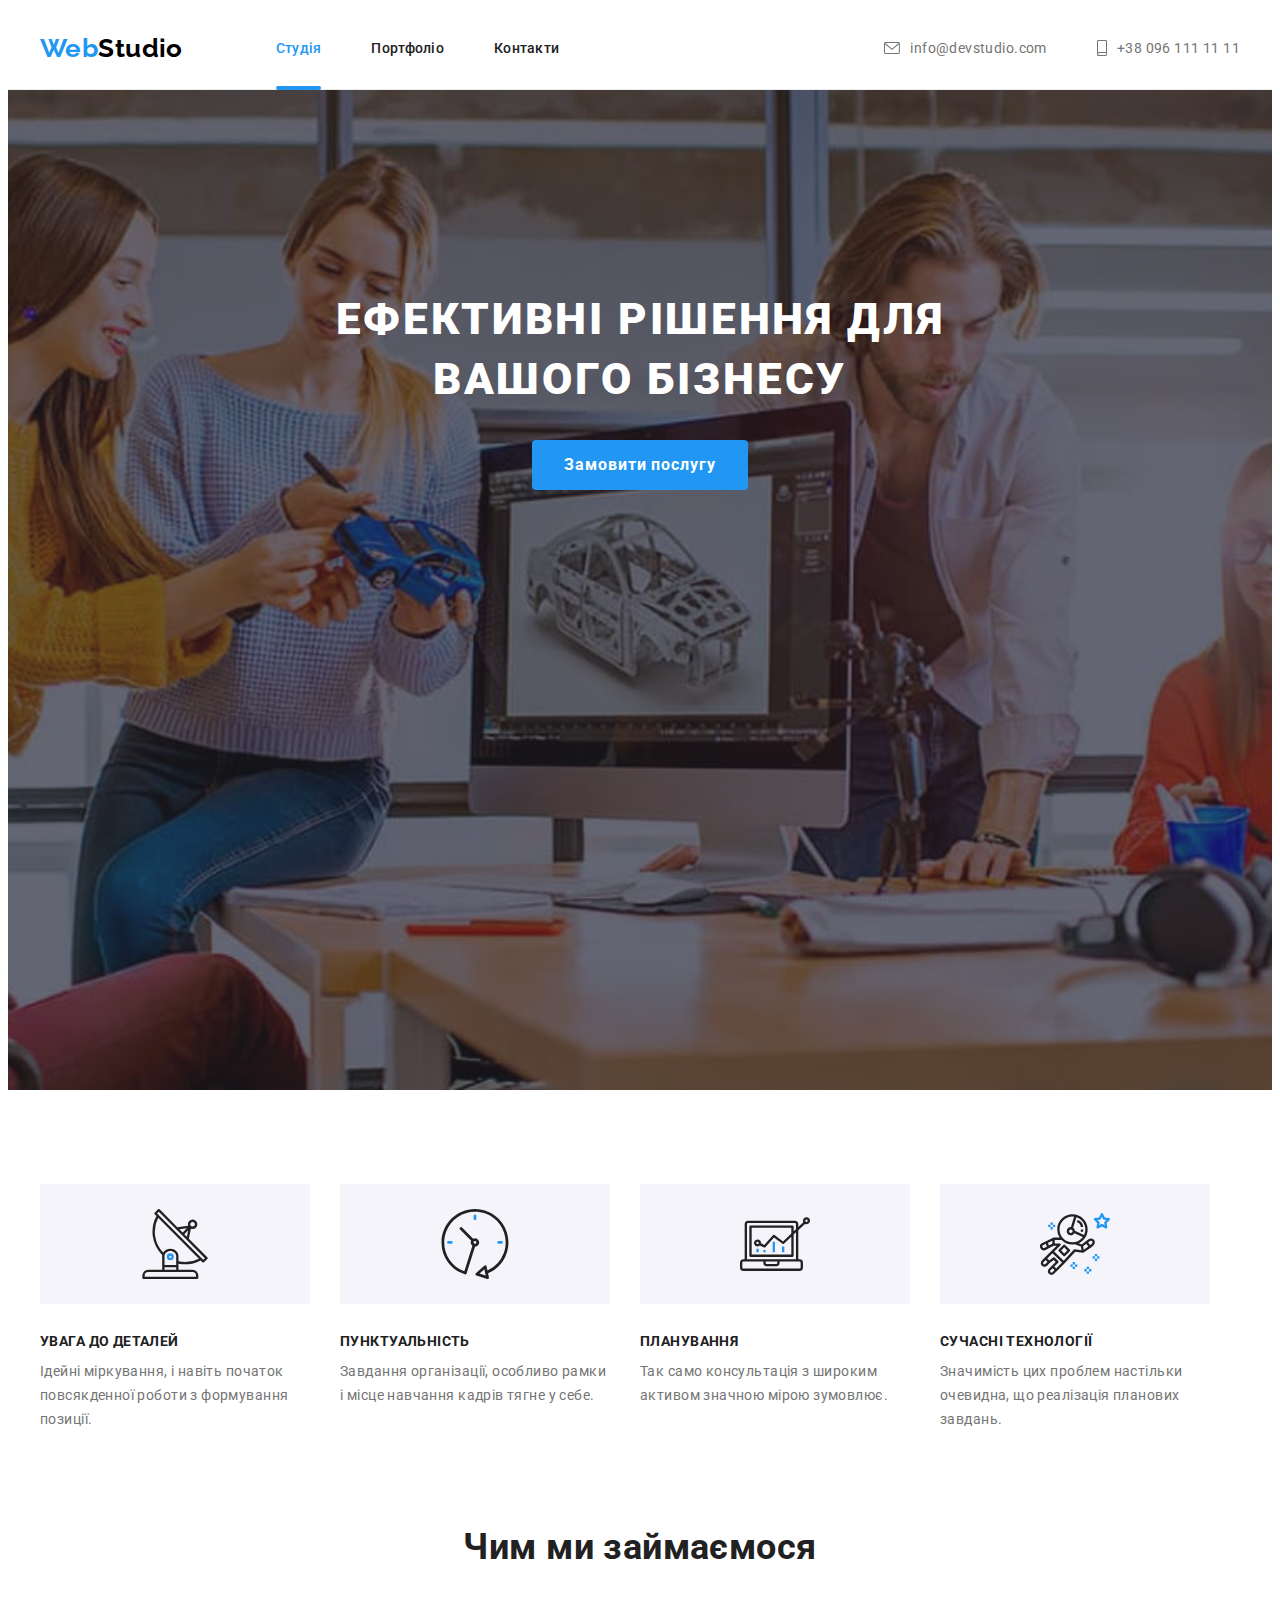
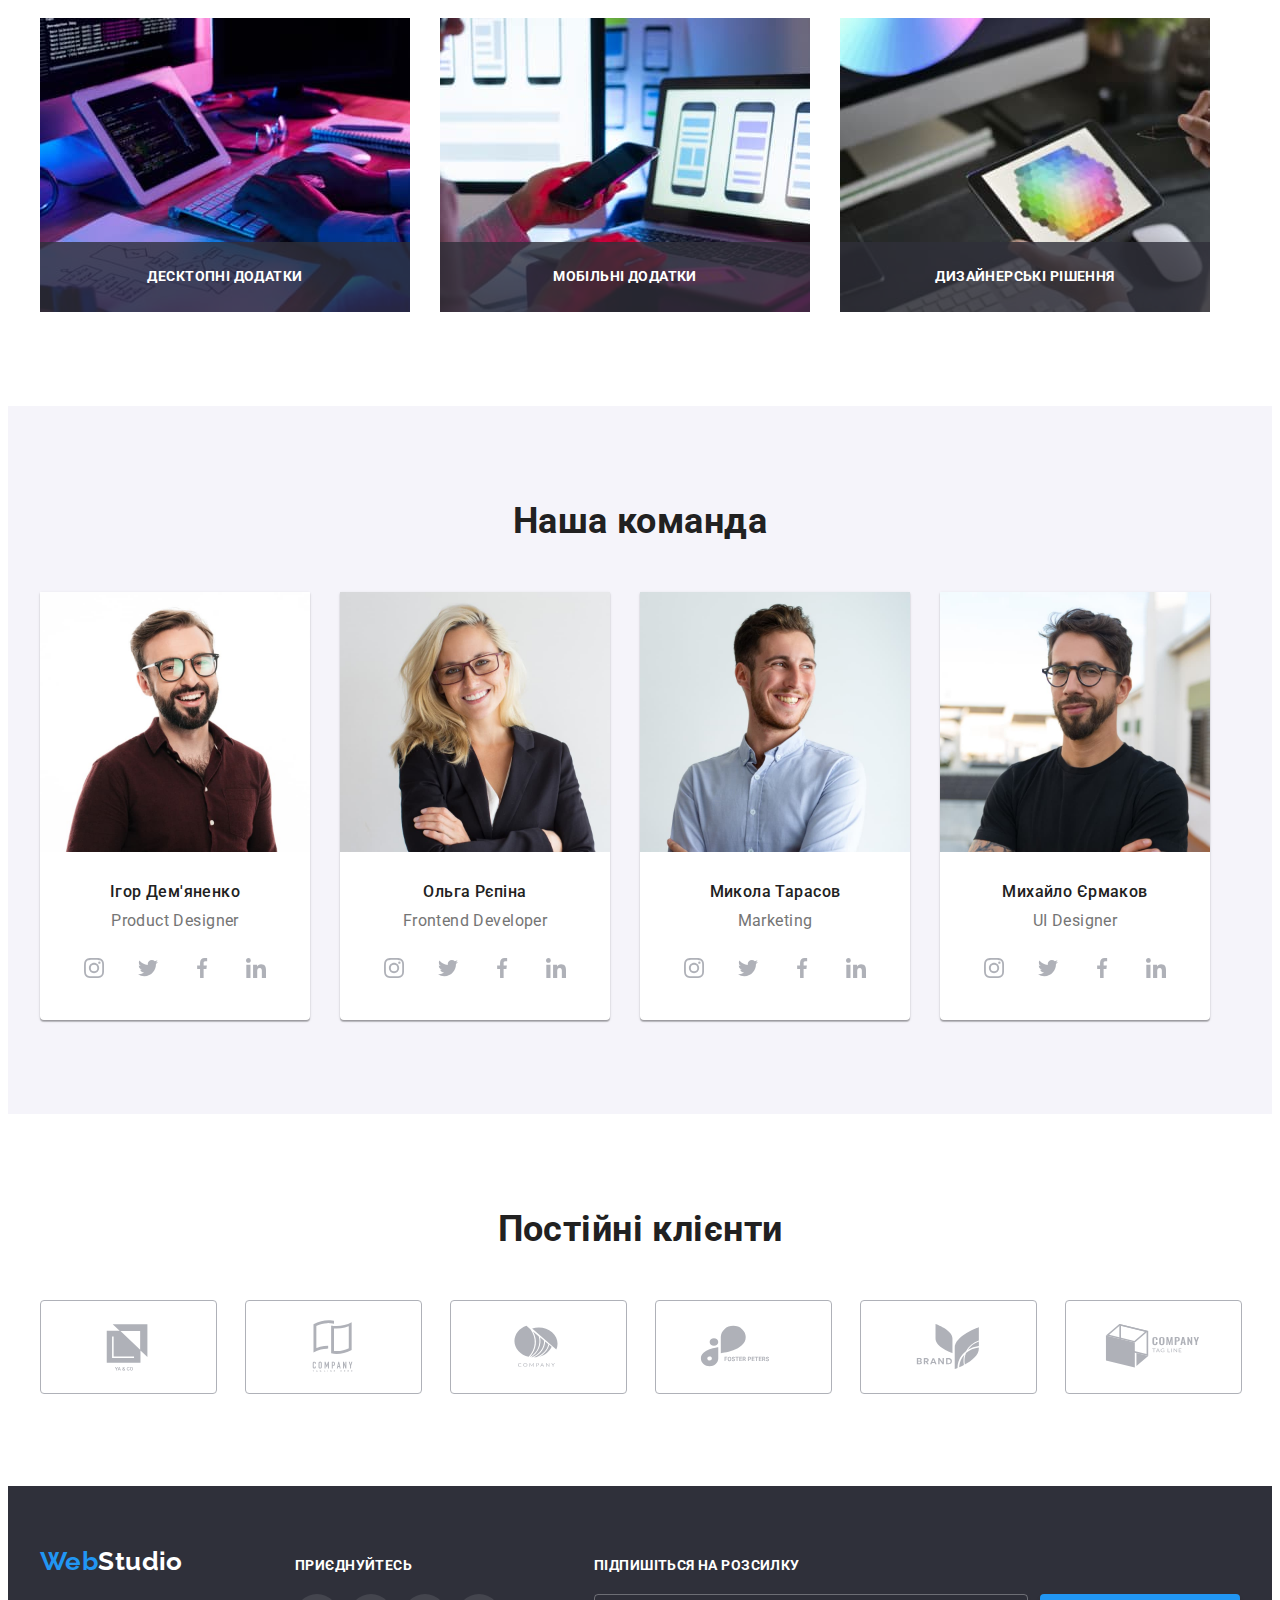
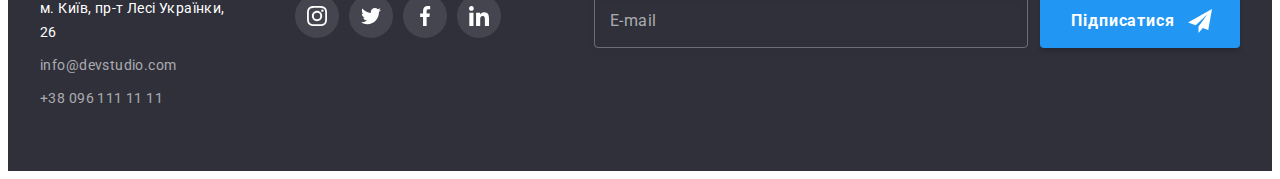
==== commit 8d9be2fa: "завантаження 2" ====
--- a/index.html
+++ b/index.html
@@ -18,28 +18,30 @@
       crossorigin="anonymous"
       referrerpolicy="no-referrer"
     />
-    <link rel="stylesheet" href="./css/styles.css" />
+    <link rel="stylesheet" href="./css/main.min.css" />
   </head>
   <body>
-    <header class="header-line">
-      <div class="container header-container">
-        <nav class="header-nav">
+    <header class="header">
+      <div class="container header__container">
+        <nav class="nav">
           <a href="" lang="en" class="logo text"><span class="logo-color">Web</span>Studio</a>
-          <ul class="list header-list">
-            <li>
-              <a href="./index.html" class="nav-list header-text text nav-color">Студія</a>
-            </li>
-            <li>
-              <a href="./portfolio.html" class="nav-list header-text text">Портфоліо</a>
-            </li>
-            <li>
-              <a href="" class="nav-list header-text text">Контакти</a>
+          <ul class="list options nav__options">
+            <li>
+              <a href="./index.html" class="options__unit options__text text options__unit--color"
+                >Студія</a
+              >
+            </li>
+            <li>
+              <a href="./portfolio.html" class="options__unit options__text text">Портфоліо</a>
+            </li>
+            <li>
+              <a href="" class="options__unit options__text text">Контакти</a>
             </li>
           </ul>
         </nav>
-        <ul class="list header-list">
-          <li class="aaa">
-            <a href="mailto:info@devstudio.com" class="header-link header-text text">
+        <ul class="list options nav__options">
+          <li>
+            <a href="mailto:info@devstudio.com" class="header-link notitia__text text">
               <svg class="header-icon" width="16" height="12">
                 <use href="./images/icons.svg#icon-envelope"></use>
               </svg>
@@ -47,7 +49,7 @@
             >
           </li>
           <li>
-            <a href="tel:+380961111111" class="header-link header-text text">
+            <a href="tel:+380961111111" class="header-link notitia__text text">
               <svg class="header-icon" width="10" height="16">
                 <use href="./images/icons.svg#icon-smartphone"></use>
               </svg>
--- a/css/main.min.css
+++ b/css/main.min.css
@@ -0,0 +1 @@
+:root{--primary-background-color: #ffffff;--secondary-background-color: #2f303a;--third-background-color: #f5f4fa;--fourth-background-color: #eeeeee;--fifth-background-color: #188ce8;--primary-text-color: #212121;--secondary-text-color: #757575;--third-text-color: #ffffff;--fourth-text-color: rgba(255, 255, 255, 0.6);--fifth-text-color: #000000;--primary-accent-color: #2196f3;--secondary-accent-color: #ffffff;--primary-border-color: #ececec;--secondaty-border-color: #eeeeee;--third-border-color: #afb1b8;--sixth-background-color: #c4c4c4;--seventh-background-color: rgba(255, 255, 255, 0.1);--eight-background-color: rgba(47, 48, 58, 0.8);--nine-background-color: rgba(33, 150, 243, 0.9);--primary-icon-color: #afb1b8;--secondary-icon-color: #ffffff;--fouth-border-color: rgba(33, 33, 33, 0.2);--sixth-text-color: rgba(117, 117, 117, 0.5);--primary-font-family: roboto, sans-serif;--secondary-font-family: raleway, sans-serif}.visually-hidden{position:absolute;width:1px;height:1px;margin:-1px;border:0;padding:0;white-space:nowrap;-webkit-clip-path:inset(100%);clip-path:inset(100%);clip:rect(0px, 0px, 0px, 0px);overflow:hidden}body{background-color:var(--primary-background-color);color:var(--primary-text-color);font-family:var(--primary-font-family);font-size:14px;letter-spacing:.03em}h1,h2,h3,h4,h5,h6,p{margin:0}img{display:block;max-width:100%;height:auto}address{font-style:normal}button{display:block;cursor:pointer;border:none;border-radius:4px}.section{padding-top:94px;padding-bottom:94px}.container{margin:0 auto;width:1200px;padding:0 15px}.list{list-style:none;padding-left:0;margin:0}.text{text-decoration:none}ul,ol{margin:0;padding-left:0}.header{border-bottom:1px solid var(--primary-border-color)}.header__container{display:flex;align-items:center}.nav{display:flex;align-items:center;gap:93px}.options{display:flex;gap:50px;padding-top:32px;padding-bottom:32px}.nav__options{margin-left:auto}.options__unit{color:var(--primary-text-color);transition-property:color;transition-duration:250ms;transition-timing-function:cubic-bezier(0.4, 0, 0.2, 1);padding-top:32px;padding-bottom:32px}.options__unit:hover,.options__unit:focus{color:var(--primary-accent-color)}.options__text{font-weight:500;line-height:1.14;letter-spacing:.02em}.options__unit--color{color:var(--primary-accent-color);position:relative}.options__unit--color::after{content:"";position:absolute;bottom:-2px;background-color:var(--primary-accent-color);border-radius:2px;display:block;width:100%;height:4px}.logo{font-family:var(--secondary-font-family);font-weight:700;font-size:26px;line-height:1.19;color:var(--fifth-text-color)}.logo-color{color:var(--primary-accent-color)}.header-icon{fill:currentColor;margin-right:10px}.header-link{color:var(--secondary-text-color);display:flex;align-items:center;transition-property:color;transition-duration:250ms;transition-timing-function:cubic-bezier(0.4, 0, 0.2, 1)}.header-link:hover,.header-link:focus{color:var(--primary-accent-color)}.hero{background-color:var(--secondary-background-color);padding:200px 0}.overlay-hero{background-image:linear-gradient(rgba(47, 48, 58, 0.4), rgba(47, 48, 58, 0.4)),url(../images/overlay.jpg);background-color:var(--sixth-background-color);max-width:1600px;height:600px;margin-left:auto;margin-right:auto;background-position:center;background-repeat:no-repeat;background-size:cover}.hero-title{color:var(--third-text-color);font-weight:900;font-size:44px;line-height:1.36;letter-spacing:.06em;text-align:center;text-transform:uppercase;width:696px;margin:0 auto 30px}.hero-button{color:var(--third-text-color);background-color:var(--primary-accent-color);font-family:inherit;font-weight:700;font-size:16px;line-height:1.87;align-items:center;text-align:center;letter-spacing:.06em;padding:10px 32px;min-width:216px;margin:0 auto;transition-property:background-color,box-shadow;transition-duration:250ms;transition-timing-function:cubic-bezier(0.4, 0, 0.2, 1)}.hero-button:hover,.hero-button:focus{background-color:var(--fifth-background-color);box-shadow:0px 4px 4px rgba(0,0,0,.15)}.backdrop{position:fixed;top:0;opacity:1;width:100%;height:100%;visibility:visible;background-color:rgba(0,0,0,.2);transition-property:opacity,visibility;transition-duration:250ms;transition-timing-function:cubic-bezier(0.4, 0, 0.2, 1)}.backdrop.is-hidden{visibility:hidden;pointer-events:none;opacity:0}.backdrop.is-hidden .modal{transform:translate(-50%, -50%) rotate(-180deg) scale(0);opacity:0}.modal{padding:40px;position:absolute;top:50%;left:50%;transform:translate(-50%, -50%) rotate(0) scale(100%);opacity:1;width:528px;height:581px;background-color:var(--primary-background-color);box-shadow:0px 1px 3px rgba(0,0,0,.12),0px 1px 1px rgba(0,0,0,.14),0px 2px 1px rgba(0,0,0,.2);border-radius:4px;transition-property:transform,opacity,visibility;transition-duration:650ms;transition-timing-function:cubic-bezier(0.4, 0, 0.2, 1)}.modal-close-button{position:absolute;right:8px;top:8px;width:30px;height:30px;background-color:rgba(0,0,0,0);border:1px solid rgba(0,0,0,.1);border-radius:50%;display:flex;align-items:center;justify-content:center;transition-property:color;transition-duration:250ms;transition-timing-function:cubic-bezier(0.4, 0, 0.2, 1)}.modal-close-button:hover,.modal-close-button:focus{color:var(--primary-accent-color);border:1px solid rgba(0,0,0,.1);outline:none}.modal-close-icon{fill:currentColor}.form-title{margin-bottom:12px;font-weight:700;font-size:20px;line-height:1.15;text-align:center;letter-spacing:.03em}.user-label{font-weight:400;font-size:12px;line-height:1.16;letter-spacing:.01em;margin-bottom:4px;color:var(--secondary-text-color)}.user-data{display:flex;flex-direction:column;margin-bottom:10px;position:relative}.user-input{width:100%;height:40px;border-radius:4px;border:1px solid var(--fouth-border-color);padding-left:42px;font-size:16px;align-items:center;transition-property:border,color;transition-duration:250ms;transition-timing-function:cubic-bezier(0.4, 0, 0.2, 1)}.user-input:focus{border:1px solid var(--primary-accent-color);outline:none}.user-input:focus+.icon-username{color:var(--primary-accent-color)}.icon-username{transition-property:color;transition-duration:250ms;transition-timing-function:cubic-bezier(0.4, 0, 0.2, 1)}.area-data{display:flex;flex-direction:column;margin-bottom:20px}.area-data textarea::-moz-placeholder{font-weight:400;font-size:12px;line-height:1.16;letter-spacing:.01em;color:var(--sixth-text-color)}.area-data textarea:-ms-input-placeholder{font-weight:400;font-size:12px;line-height:1.16;letter-spacing:.01em;color:var(--sixth-text-color)}.area-data textarea::placeholder{font-weight:400;font-size:12px;line-height:1.16;letter-spacing:.01em;color:var(--sixth-text-color)}.user-comment{width:100%;height:120px;border-radius:4px;border:1px solid var(--fouth-border-color);resize:none;padding:12px 16px;transition-property:border;transition-duration:250ms;transition-timing-function:cubic-bezier(0.4, 0, 0.2, 1)}.user-comment:focus{border:1px solid var(--primary-accent-color);outline:none}.user-agreement{display:flex;align-items:center;justify-content:center}.checkbox-agree{width:16px;height:15px;border-radius:4px;border:1px solid var(--fouth-border-color)}.checkbox-agree:checked+label .check-icon-off{display:none}.checkbox-agree:checked~label .check-icon-on{display:block}.checkbox-agree:focus+label .check-icon-off{border:2px solid var(--primary-accent-color)}.agreement-label{font-weight:400;line-height:1.71;color:var(--secondary-text-color);display:flex;align-items:center}.check-icon-off{display:block;align-items:center;margin-right:8.38px;transition-property:border;transition-duration:250ms;transition-timing-function:cubic-bezier(0.4, 0, 0.2, 1)}.check-icon-on{align-items:center;margin-right:8.38px;display:none}.contract{color:var(--primary-accent-color);text-decoration:underline;margin-left:4px}.modal-icon{position:absolute;left:12px;top:50%;fill:currentColor}.button-send{min-width:200px;padding:10px 52px;color:var(--third-text-color);background-color:var(--primary-accent-color);font-family:inherit;font-weight:700;font-size:16px;line-height:1.87;box-shadow:0px 4px 4px rgba(0,0,0,.15);border-radius:4px;letter-spacing:.06em;margin-left:auto;margin-right:auto;margin-top:30px;outline:none;transition-property:background-color,box-shadow;transition-duration:250ms;transition-timing-function:cubic-bezier(0.4, 0, 0.2, 1)}.button-send:hover,.button-send:focus{background-color:var(--fifth-background-color)}.features{padding-top:94px;padding-bottom:94px}.features-title{line-height:1.14;text-transform:uppercase;max-width:270px;margin-bottom:10px;font-size:14px}.features-list{display:flex;gap:30px}.list-icon{display:flex;width:270px;height:120px;justify-content:center;align-items:center;background-color:var(--third-background-color);margin-bottom:30px}.features-text{line-height:1.71;color:var(--secondary-text-color);max-width:270px}.headline{font-size:36px;line-height:1.17;text-align:center;margin-bottom:50px}.headline-area{padding-top:0;padding-bottom:94px}.headline-list{display:flex;gap:30px}.headline-bottom{position:relative}.headline-bottom-title{position:absolute;bottom:0;display:flex;align-items:center;justify-content:center;width:100%;height:70px;font-weight:700;line-height:1.14;text-align:center;text-transform:uppercase;color:var(--third-text-color);background-color:var(--eight-background-color)}.box{background-color:var(--third-background-color);padding-top:94px;padding-bottom:94px}.box-list{display:flex;gap:30px}.box-pic{background-color:var(--primary-background-color);border-radius:0px 0px 4px 4px;box-shadow:0px 1px 3px rgba(0,0,0,.12),0px 1px 1px rgba(0,0,0,.14),0px 2px 1px rgba(0,0,0,.2)}.box-area{padding-top:30px;padding-bottom:30px}.box-title{font-weight:500;font-size:16px;line-height:1.19;text-align:center;margin-bottom:10px}.box-text{font-size:16px;line-height:1.19;text-align:center;color:var(--secondary-text-color);margin-bottom:16px}.box-soc-item{display:flex;justify-content:center;gap:10px}.box-soc-list{width:44px;height:44px}.box-soc-link{width:100%;height:100%;border-radius:50%;display:flex;justify-content:center;align-items:center;color:var(--primary-icon-color);transition-property:background-color,color;transition-duration:250ms;transition-timing-function:cubic-bezier(0.4, 0, 0.2, 1)}.box-soc-link:hover,.box-soc-link:focus{color:var(--secondary-accent-color);background-color:var(--primary-accent-color)}.box-soc-icon{fill:currentColor}.clients{padding-top:94px;padding-bottom:94px}.clints-title{font-size:36px;font-weight:700;line-height:1.17;text-align:center;margin-bottom:50px}.clients-list{display:flex;gap:30px}.clients-item{width:calc((100% - 150px)/6);height:92px}.clients-link{width:100%;height:100%;border:1px solid var(--third-border-color);border-radius:4px;display:flex;justify-content:center;align-items:center;color:var(--primary-icon-color);transition-property:border,color;transition-duration:250ms;transition-timing-function:cubic-bezier(0.4, 0, 0.2, 1)}.clients-link:hover,.clients-link:focus{border:1px solid var(--primary-accent-color);color:var(--primary-accent-color)}.clients-icon{fill:currentColor}.items{padding-top:94px;padding-bottom:94px}.items-btn{color:var(--primary-text-color);background-color:var(--third-background-color);font-family:var(--primary-font-family);cursor:pointer;font-style:normal;font-weight:500;font-size:16px;line-height:1.62;text-align:center;letter-spacing:.03em;padding:6px 22px;transition-property:color,background-color,box-shadow;transition-duration:250ms;transition-timing-function:cubic-bezier(0.4, 0, 0.2, 1)}.items-btn:hover,.items-btn:focus{color:var(--third-text-color);background-color:var(--primary-accent-color);box-shadow:0px 3px 1px rgba(0,0,0,.1),0px 1px 2px rgba(0,0,0,.08),0px 2px 2px rgba(0,0,0,.12)}.size-btn{padding:6px 25px}.items-shadow{display:block;transition-property:box-shadow;transition-duration:250ms;transition-timing-function:cubic-bezier(0.4, 0, 0.2, 1)}.items-shadow:hover,.items-shadow:focus{box-shadow:0px 1px 1px rgba(0,0,0,.12),0px 4px 4px rgba(0,0,0,.06),1px 4px 6px rgba(0,0,0,.16)}.items-shadow:hover .items-box-text,.items-shadow:focus .items-box-text{transform:translateY(0)}.container-btn{display:flex;justify-content:center;gap:8px;margin-bottom:50px}.list-container{display:flex;flex-wrap:wrap;gap:30px}.list-gallery{width:calc((100% - 60px)/3)}.items-border{border-left:1px solid var(--secondaty-border-color);border-right:1px solid var(--secondaty-border-color);border-bottom:1px solid var(--secondaty-border-color);padding:20px 24px}.items-title{font-size:18px;line-height:2;letter-spacing:.06em;color:var(--primary-text-color)}.items-text{font-size:16px;line-height:1.88;color:var(--secondary-text-color);margin-top:4px}.items-box-gallery{position:relative;overflow:hidden}.items-box-text{position:absolute;top:0;height:100%;padding:63px 24px;font-weight:400;font-size:18px;line-height:1.55;color:var(--third-text-color);background-color:var(--nine-background-color);transform:translateY(100%);transition-property:transform;transition-duration:250ms;transition-timing-function:cubic-bezier(0.4, 0, 0.2, 1)}.footer{background-color:var(--secondary-background-color)}.footer-container{padding-top:60px;padding-bottom:60px}.footer-area{display:flex;align-items:baseline}.logo-footer-color{color:var(--third-text-color)}.list-distance{margin-top:20px}.footer-distance{margin-bottom:9px}.footer-distance:last-child{margin-bottom:0}.footer-adress{color:var(--third-text-color);transition-property:color;transition-duration:250ms;transition-timing-function:cubic-bezier(0.4, 0, 0.2, 1)}.footer-adress:hover,.footer-adress:focus{color:var(--primary-accent-color)}.footer-link{color:var(--fourth-text-color);transition-property:color;transition-duration:250ms;transition-timing-function:cubic-bezier(0.4, 0, 0.2, 1)}.footer-link:hover,.footer-link:focus{color:var(--primary-accent-color)}.footer-text{font-style:normal;font-weight:400;line-height:1.71}.footer-secondary{margin-left:70px}.footer-title{text-transform:uppercase;font-weight:700;color:var(--third-text-color);line-height:1.14;margin-bottom:20px}.footer-soc-item{display:flex;justify-content:center;gap:10px}.footer-soc-list{width:44px;height:44px}.footer-soc-link{width:100%;height:100%;border-radius:50%;display:flex;justify-content:center;align-items:center;color:var(--secondary-icon-color);background-color:var(--seventh-background-color);transition-property:background-color;transition-duration:250ms;transition-timing-function:cubic-bezier(0.4, 0, 0.2, 1)}.footer-soc-link:hover,.footer-soc-link:focus{color:var(--secondary-accent-color);background-color:var(--primary-accent-color)}.footer-soc-icon{fill:currentColor}.send-footer{margin-left:93px}.small-footer-title{font-weight:700;line-height:1.14;text-transform:uppercase;color:var(--third-text-color);margin-bottom:20px}.footer-form-label{font-weight:400;font-size:16px;line-height:1.25;color:var(--fourth-text-color);position:absolute;top:50%;left:16px;transform:translate(0, -50%)}.footer-form-input{width:358px;height:50px;outline:none;background-color:rgba(0,0,0,0);border:1px solid rgba(255,255,255,.3);filter:drop-shadow(0px 4px 4px rgba(0, 0, 0, 0.15));border-radius:4px;padding-left:72px;color:#fff;transition-property:border;transition-duration:250ms;transition-timing-function:cubic-bezier(0.4, 0, 0.2, 1)}.footer-form-input:focus{border:1px solid var(--primary-accent-color)}.footer-email-field{position:relative;display:flex}.footer-button-send{min-width:200px;padding:10px 62px 10px 28px;color:var(--third-text-color);background-color:var(--primary-accent-color);font-family:inherit;font-weight:700;font-size:16px;line-height:1.87;box-shadow:0px 4px 4px rgba(0,0,0,.15);border-radius:4px;letter-spacing:.06em;margin-left:auto;margin-right:auto;margin-left:12px;transition-property:background-color,border;transition-duration:250ms;transition-timing-function:cubic-bezier(0.4, 0, 0.2, 1)}.footer-button-send:hover,.footer-button-send:focus{background-color:var(--fifth-background-color)}.footer-button-send:focus{border:1px solid var(--secondary-accent-color);outline:none}.footer-icon-btn{position:absolute;top:50%;right:28px;transform:translate(0, -50%)}/*# sourceMappingURL=main.min.css.map */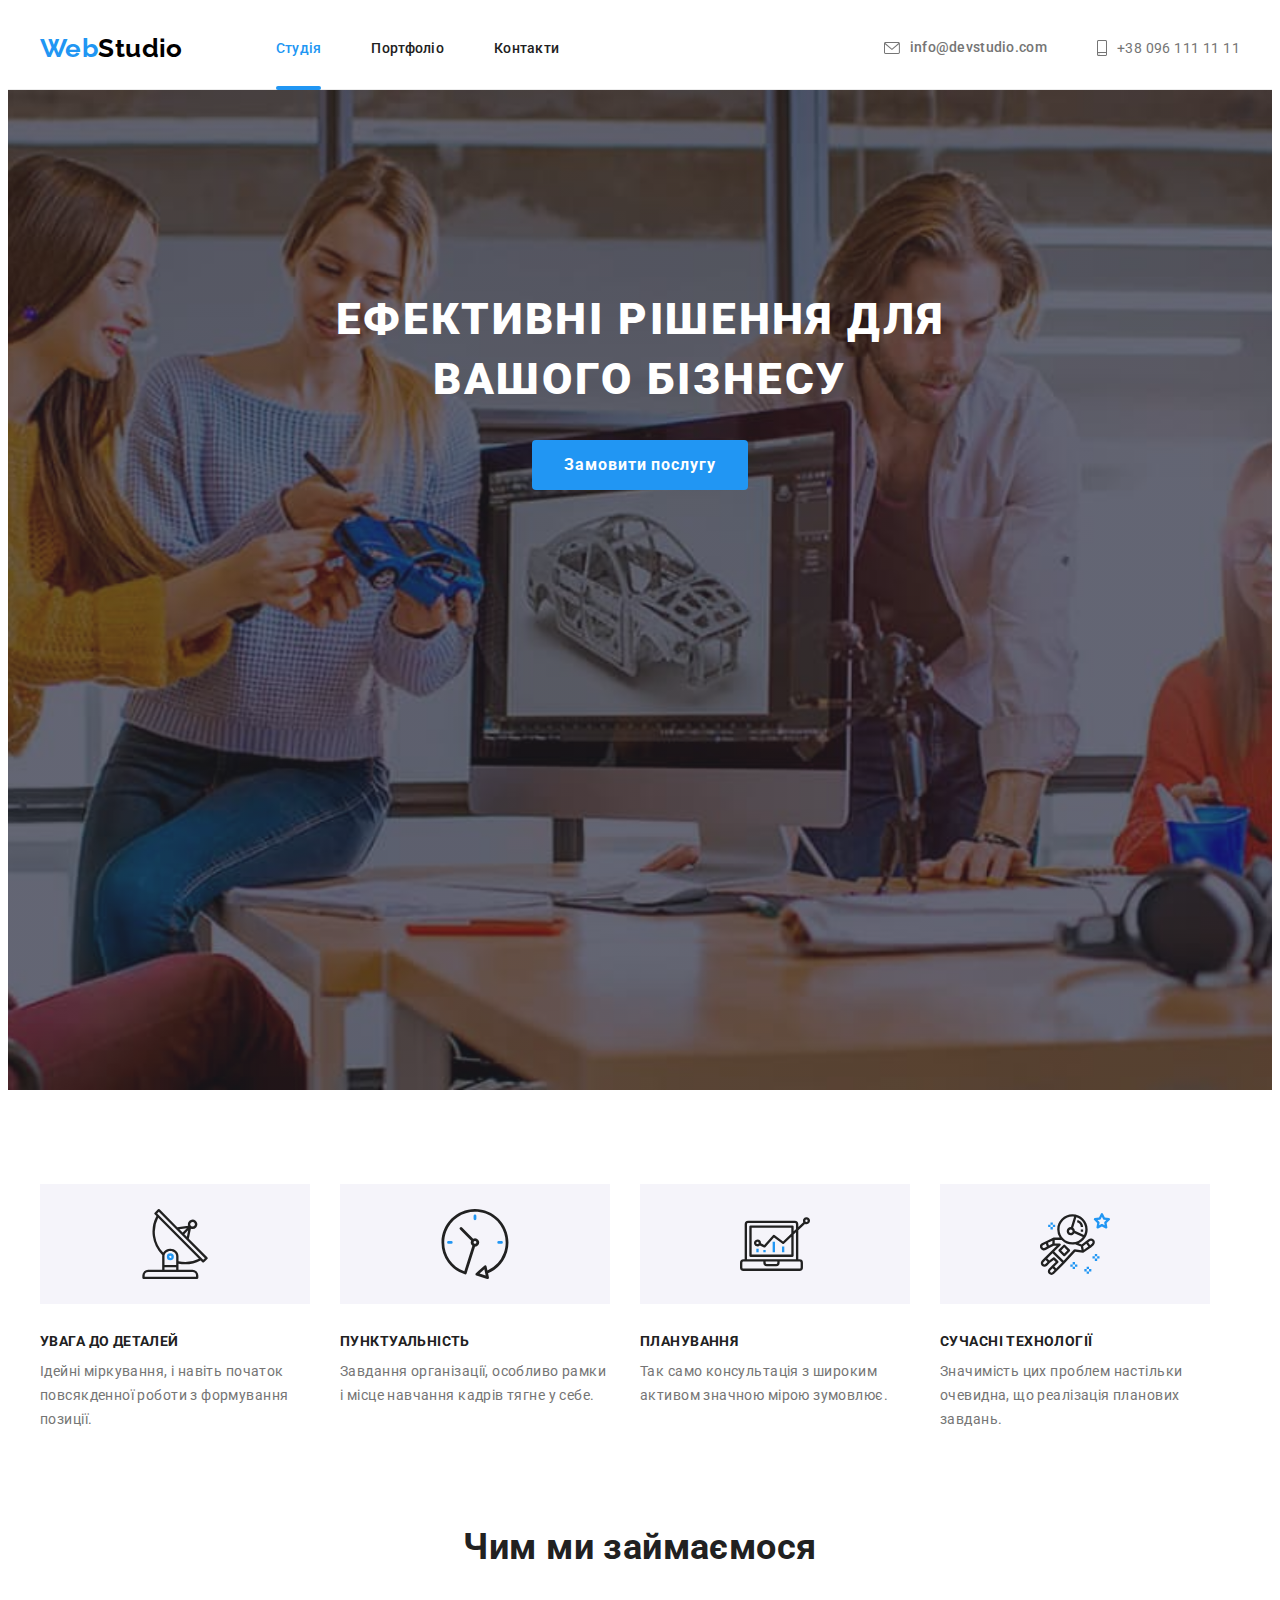
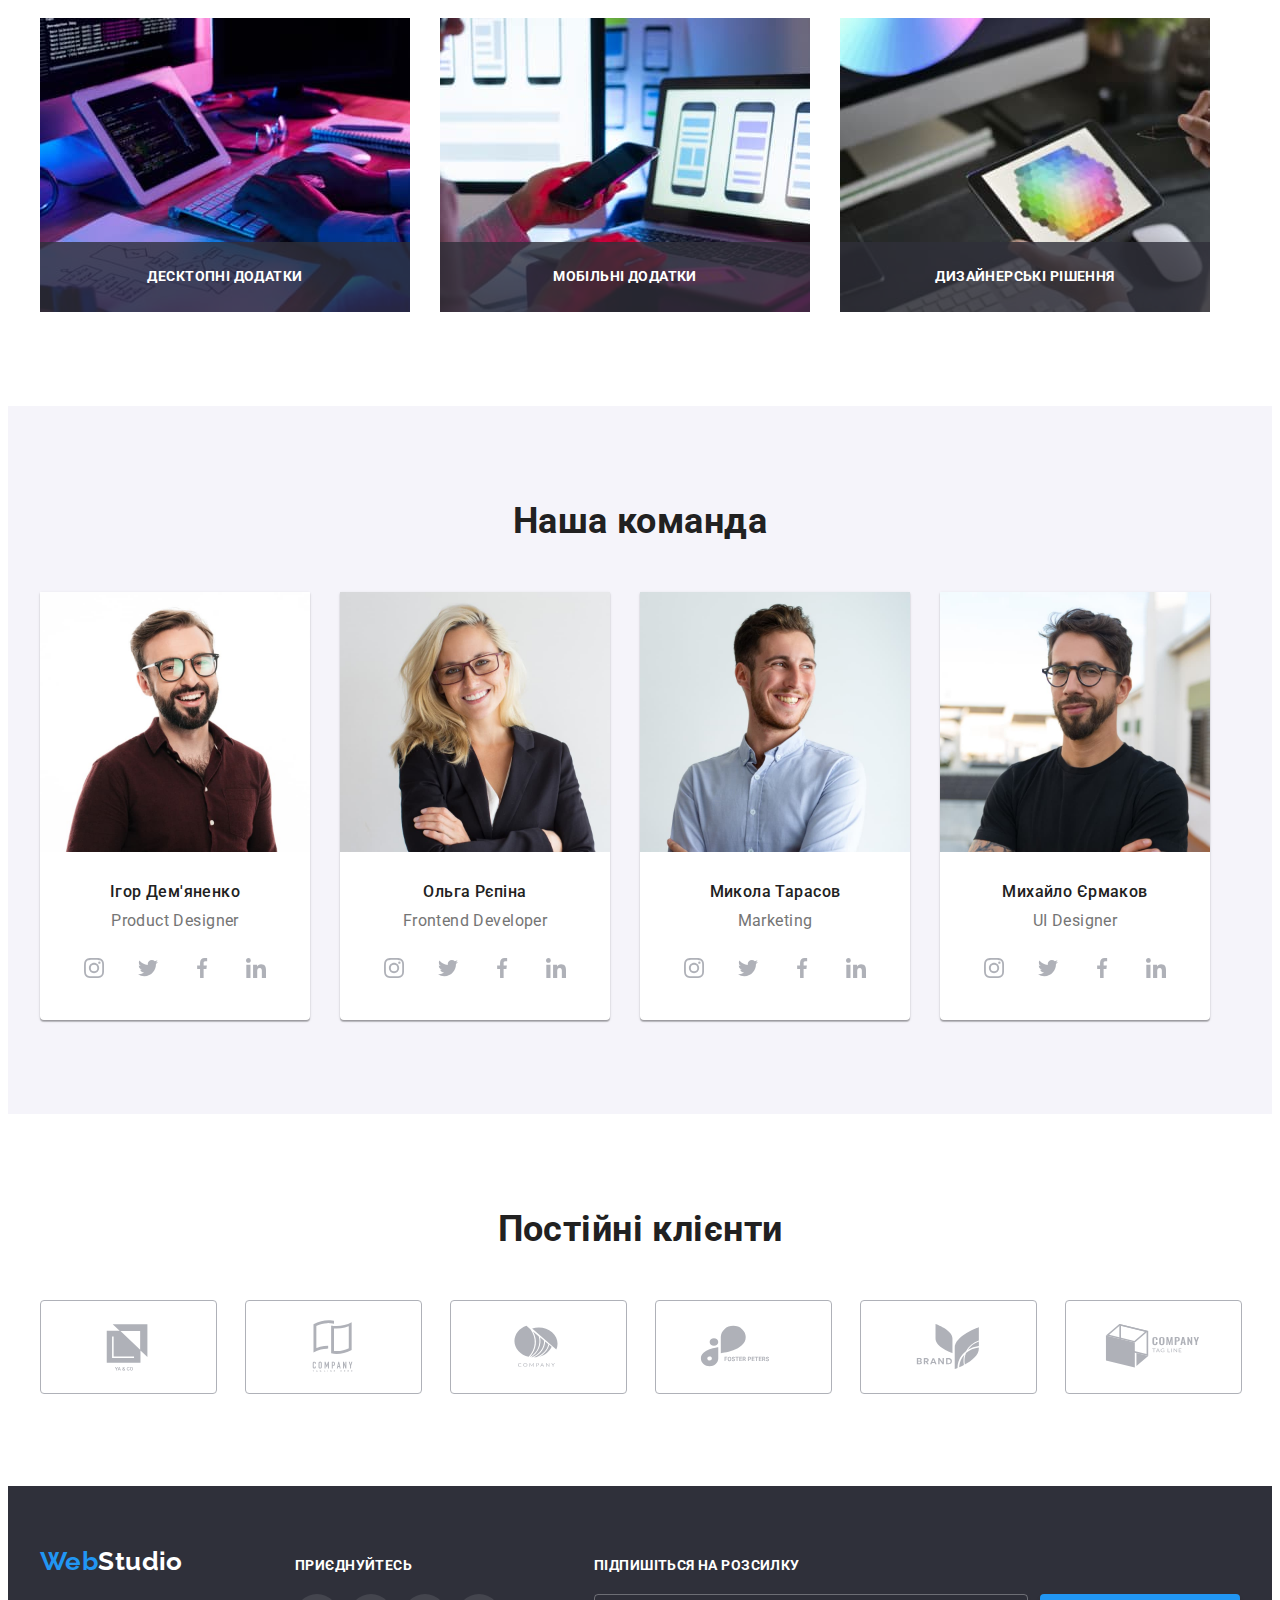
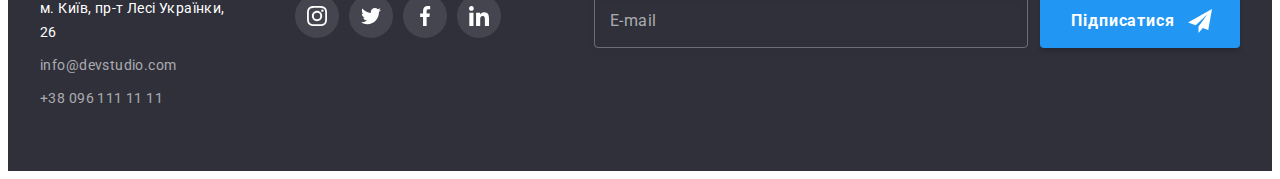
==== commit 1dac76a2: "Завантаження 3" ====
--- a/index.html
+++ b/index.html
@@ -24,7 +24,7 @@
     <header class="header">
       <div class="container header__container">
         <nav class="nav">
-          <a href="" lang="en" class="logo text"><span class="logo-color">Web</span>Studio</a>
+          <a href="" lang="en" class="logo text"><span class="logo--color">Web</span>Studio</a>
           <ul class="list options nav__options">
             <li>
               <a href="./index.html" class="options__unit options__text text options__unit--color"
@@ -41,16 +41,16 @@
         </nav>
         <ul class="list options nav__options">
           <li>
-            <a href="mailto:info@devstudio.com" class="header-link notitia__text text">
-              <svg class="header-icon" width="16" height="12">
+            <a href="mailto:info@devstudio.com" class="options__link options__text text">
+              <svg class="options__icon" width="16" height="12">
                 <use href="./images/icons.svg#icon-envelope"></use>
               </svg>
               info@devstudio.com</a
             >
           </li>
           <li>
-            <a href="tel:+380961111111" class="header-link notitia__text text">
-              <svg class="header-icon" width="10" height="16">
+            <a href="tel:+380961111111" class="options__link notitia__text text">
+              <svg class="options__icon" width="10" height="16">
                 <use href="./images/icons.svg#icon-smartphone"></use>
               </svg>
               +38 096 111 11 11</a
@@ -59,228 +59,228 @@
         </ul>
       </div>
     </header>
-    <main>
-      <section class="hero overlay-hero">
+    <main class="main">
+      <section class="hero main__hero hero__overlay">
         <div class="container">
-          <h1 class="hero-title">Ефективні рішення для вашого бізнесу</h1>
-          <button type="button" class="hero-button" data-modal-open>Замовити послугу</button>
+          <h1 class="hero__title">Ефективні рішення для вашого бізнесу</h1>
+          <button type="button" class="hero__button" data-modal-open>Замовити послугу</button>
         </div>
       </section>
       <section class="features">
         <div class="container">
           <h2 class="visually-hidden">Наші переваги</h2>
-          <ul class="list features-list">
-            <li>
-              <div class="list-icon">
+          <ul class="list features__list">
+            <li>
+              <div class="features__area">
                 <svg class="features-icon" width="70" height="70">
                   <use href="./images/icons.svg#icon-antenna"></use>
                 </svg>
               </div>
-              <h3 class="features-title">Увага до деталей</h3>
-              <p class="features-text">
+              <h3 class="features__title">Увага до деталей</h3>
+              <p class="features__text">
                 Ідейні міркування, і навіть початок повсякденної роботи з формування позиції.
               </p>
             </li>
             <li>
-              <div class="list-icon">
+              <div class="features__area">
                 <svg class="features-icon" width="70" height="70">
                   <use href="./images/icons.svg#icon-clock"></use>
                 </svg>
               </div>
-              <h3 class="features-title">Пунктуальність</h3>
-              <p class="features-text">
+              <h3 class="features__title">Пунктуальність</h3>
+              <p class="features__text">
                 Завдання організації, особливо рамки і місце навчання кадрів тягне у себе.
               </p>
             </li>
             <li>
-              <div class="list-icon">
+              <div class="features__area">
                 <svg class="features-icon" width="70" height="70">
                   <use href="./images/icons.svg#icon-diagram"></use>
                 </svg>
               </div>
-              <h3 class="features-title">Планування</h3>
-              <p class="features-text">
+              <h3 class="features__title">Планування</h3>
+              <p class="features__text">
                 Так само консультація з широким активом значною мірою зумовлює.
               </p>
             </li>
             <li>
-              <div class="list-icon">
+              <div class="features__area">
                 <svg class="features-icon" width="70" height="70">
                   <use href="./images/icons.svg#icon-astronaut"></use>
                 </svg>
               </div>
-              <h3 class="features-title">Сучасні технології</h3>
-              <p class="features-text">
+              <h3 class="features__title">Сучасні технології</h3>
+              <p class="features__text">
                 Значимість цих проблем настільки очевидна, що реалізація планових завдань.
               </p>
             </li>
           </ul>
         </div>
       </section>
-      <section class="headline-area">
+      <section class="headline">
         <div class="container">
-          <h2 class="headline">Чим ми займаємося</h2>
-          <ul class="list headline-list">
-            <li class="headline-bottom">
+          <h2 class="headline__area">Чим ми займаємося</h2>
+          <ul class="list headline__list">
+            <li class="headline__bottom">
               <img
                 src="./images/img1.jpg"
                 alt="Розробник працює за робочим столом в офісі"
                 width="370"
                 height="294"
               />
-              <p class="headline-bottom-title">десктопні додатки</p>
-            </li>
-            <li class="headline-bottom">
+              <p class="headline__title">десктопні додатки</p>
+            </li>
+            <li class="headline__bottom">
               <img
                 src="./images/img2.jpg"
                 alt="Дизайнер розробляє структуру сайту для представлення на мобільних пристроях"
                 width="370"
                 height="294"
               />
-              <p class="headline-bottom-title">мобільні додатки</p>
-            </li>
-            <li class="headline-bottom">
+              <p class="headline__title">мобільні додатки</p>
+            </li>
+            <li class="headline__bottom">
               <img
                 src="./images/img3.jpg"
                 alt="Художник веб дизайну підбирає кольори за допомогою графічного планшету "
                 width="370"
                 height="294"
               />
-              <p class="headline-bottom-title">дизайнерські рішення</p>
+              <p class="headline__title">дизайнерські рішення</p>
             </li>
           </ul>
         </div>
       </section>
       <section class="box">
         <div class="container">
-          <h2 class="headline">Наша команда</h2>
-          <ul class="list box-list">
-            <li class="box-pic">
+          <h2 class="box__caption">Наша команда</h2>
+          <ul class="list box__list">
+            <li class="box__pic">
               <img src="./images/img4.jpg" alt="Ігор Дем'яненко" width="270" height="260" />
-              <div class="box-area">
-                <h3 class="box-title">Ігор Дем'яненко</h3>
-                <p lang="en" class="box-text">Product Designer</p>
-                <ul class="box-soc-item">
-                  <li class="list box-soc-list">
-                    <a href="" class="box-soc-link"
-                      ><svg class="box-soc-icon" width="20" height="20">
+              <div class="box__area">
+                <h3 class="box__title">Ігор Дем'яненко</h3>
+                <p lang="en" class="box__text">Product Designer</p>
+                <ul class="box__socItem">
+                  <li class="list box__socList">
+                    <a href="" class="box__socLink"
+                      ><svg class="box__socIcon" width="20" height="20">
                         <use href="./images/icons.svg#icon-instagram"></use></svg
                     ></a>
                   </li>
-                  <li class="list box-soc-list">
-                    <a href="" class="box-soc-link"
-                      ><svg class="box-soc-icon" width="20" height="20">
+                  <li class="list box__socList">
+                    <a href="" class="box__socLink"
+                      ><svg class="box__socIcon" width="20" height="20">
                         <use href="./images/icons.svg#icon-twitter"></use></svg
                     ></a>
                   </li>
-                  <li class="list box-soc-list">
-                    <a href="" class="box-soc-link"
-                      ><svg class="box-soc-icon" width="20" height="20">
+                  <li class="list box__socList">
+                    <a href="" class="box__socLink"
+                      ><svg class="box__socIcon" width="20" height="20">
                         <use href="./images/icons.svg#icon-facebook"></use></svg
                     ></a>
                   </li>
-                  <li class="list box-soc-list">
-                    <a href="" class="box-soc-link"
-                      ><svg class="box-soc-icon" width="20" height="20">
+                  <li class="list box__socList">
+                    <a href="" class="box__socLink"
+                      ><svg class="box__socIcon" width="20" height="20">
                         <use href="./images/icons.svg#icon-linkedin"></use></svg
                     ></a>
                   </li>
                 </ul>
               </div>
             </li>
-            <li class="box-pic">
+            <li class="box__pic">
               <img src="./images/img5.jpg" alt="Ольга Рєпіна" width="270" height="260" />
-              <div class="box-area">
-                <h3 class="box-title">Ольга Рєпіна</h3>
-                <p lang="en" class="box-text">Frontend Developer</p>
-                <ul class="box-soc-item">
-                  <li class="list box-soc-list">
-                    <a href="" class="box-soc-link"
-                      ><svg class="box-soc-icon" width="20" height="20">
+              <div class="box__area">
+                <h3 class="box__title">Ольга Рєпіна</h3>
+                <p lang="en" class="box__text">Frontend Developer</p>
+                <ul class="box__socItem">
+                  <li class="list box__socList">
+                    <a href="" class="box__socLink"
+                      ><svg class="box__socIcon" width="20" height="20">
                         <use href="./images/icons.svg#icon-instagram"></use></svg
                     ></a>
                   </li>
-                  <li class="list box-soc-list">
-                    <a href="" class="box-soc-link"
-                      ><svg class="box-soc-icon" width="20" height="20">
+                  <li class="list box__socList">
+                    <a href="" class="box__socLink"
+                      ><svg class="box__socIcon" width="20" height="20">
                         <use href="./images/icons.svg#icon-twitter"></use></svg
                     ></a>
                   </li>
-                  <li class="list box-soc-list">
-                    <a href="" class="box-soc-link"
-                      ><svg class="box-soc-icon" width="20" height="20">
+                  <li class="list box__socList">
+                    <a href="" class="box__socLink"
+                      ><svg class="box__socIcon" width="20" height="20">
                         <use href="./images/icons.svg#icon-facebook"></use></svg
                     ></a>
                   </li>
-                  <li class="list box-soc-list">
-                    <a href="" class="box-soc-link"
-                      ><svg class="box-soc-icon" width="20" height="20">
+                  <li class="list box__socList">
+                    <a href="" class="box__socLink"
+                      ><svg class="box__socIcon" width="20" height="20">
                         <use href="./images/icons.svg#icon-linkedin"></use></svg
                     ></a>
                   </li>
                 </ul>
               </div>
             </li>
-            <li class="box-pic">
+            <li class="box__pic">
               <img src="./images/img6.jpg" alt="Микола Тарасов" width="270" height="260" />
-              <div class="box-area">
-                <h3 class="box-title">Микола Тарасов</h3>
-                <p lang="en" class="box-text">Marketing</p>
-                <ul class="box-soc-item">
-                  <li class="list box-soc-list">
-                    <a href="" class="box-soc-link"
-                      ><svg class="box-soc-icon" width="20" height="20">
+              <div class="box__area">
+                <h3 class="box__title">Микола Тарасов</h3>
+                <p lang="en" class="box__text">Marketing</p>
+                <ul class="box__socItem">
+                  <li class="list box__socList">
+                    <a href="" class="box__socLink"
+                      ><svg class="box__socIcon" width="20" height="20">
                         <use href="./images/icons.svg#icon-instagram"></use></svg
                     ></a>
                   </li>
-                  <li class="list box-soc-list">
-                    <a href="" class="box-soc-link"
-                      ><svg class="box-soc-icon" width="20" height="20">
+                  <li class="list box__socList">
+                    <a href="" class="box__socLink"
+                      ><svg class="box__socIcon" width="20" height="20">
                         <use href="./images/icons.svg#icon-twitter"></use></svg
                     ></a>
                   </li>
-                  <li class="list box-soc-list">
-                    <a href="" class="box-soc-link"
-                      ><svg class="box-soc-icon" width="20" height="20">
+                  <li class="list box__socList">
+                    <a href="" class="box__socLink"
+                      ><svg class="box__socIcon" width="20" height="20">
                         <use href="./images/icons.svg#icon-facebook"></use></svg
                     ></a>
                   </li>
-                  <li class="list box-soc-list">
-                    <a href="" class="box-soc-link"
-                      ><svg class="box-soc-icon" width="20" height="20">
+                  <li class="list box__socList">
+                    <a href="" class="box__socLink"
+                      ><svg class="box__socIcon" width="20" height="20">
                         <use href="./images/icons.svg#icon-linkedin"></use></svg
                     ></a>
                   </li>
                 </ul>
               </div>
             </li>
-            <li class="box-pic">
+            <li class="box__pic">
               <img src="./images/img7.jpg" alt="Михайло Єрмаков" width="270" height="260" />
-              <div class="box-area">
-                <h3 class="box-title">Михайло Єрмаков</h3>
-                <p lang="en" class="box-text">UI Designer</p>
-                <ul class="box-soc-item">
-                  <li class="list box-soc-list">
-                    <a href="" class="box-soc-link"
-                      ><svg class="box-soc-icon" width="20" height="20">
+              <div class="box__area">
+                <h3 class="box__title">Михайло Єрмаков</h3>
+                <p lang="en" class="box__text">UI Designer</p>
+                <ul class="box__socItem">
+                  <li class="list box__socList">
+                    <a href="" class="box__socLink"
+                      ><svg class="box__socIcon" width="20" height="20">
                         <use href="./images/icons.svg#icon-instagram"></use></svg
                     ></a>
                   </li>
-                  <li class="list box-soc-list">
-                    <a href="" class="box-soc-link"
-                      ><svg class="box-soc-icon" width="20" height="20">
+                  <li class="list box__socList">
+                    <a href="" class="box__socLink"
+                      ><svg class="box__socIcon" width="20" height="20">
                         <use href="./images/icons.svg#icon-twitter"></use></svg
                     ></a>
                   </li>
-                  <li class="list box-soc-list">
-                    <a href="" class="box-soc-link"
-                      ><svg class="box-soc-icon" width="20" height="20">
+                  <li class="list box__socList">
+                    <a href="" class="box__socLink"
+                      ><svg class="box__socIcon" width="20" height="20">
                         <use href="./images/icons.svg#icon-facebook"></use></svg
                     ></a>
                   </li>
-                  <li class="list box-soc-list">
-                    <a href="" class="box-soc-link"
-                      ><svg class="box-soc-icon" width="20" height="20">
+                  <li class="list box__socList">
+                    <a href="" class="box__socLink"
+                      ><svg class="box__socIcon" width="20" height="20">
                         <use href="./images/icons.svg#icon-linkedin"></use></svg
                     ></a>
                   </li>
@@ -292,41 +292,41 @@
       </section>
       <section class="clients">
         <div class="container">
-          <h2 class="clints-title">Постійні клієнти</h2>
-          <ul class="list clients-list">
-            <li class="clients-item">
-              <a href="" class="clients-link"
-                ><svg class="clients-icon" width="106" height="60">
+          <h2 class="clints__title">Постійні клієнти</h2>
+          <ul class="list clients__list">
+            <li class="clients__item">
+              <a href="" class="clients__link"
+                ><svg class="clients__icon" width="106" height="60">
                   <use href="./images/icons.svg#icon-Logo-1"></use></svg
               ></a>
             </li>
-            <li class="clients-item">
-              <a href="" class="clients-link"
-                ><svg class="clients-icon" width="106" height="60">
+            <li class="clients__item">
+              <a href="" class="clients__link"
+                ><svg class="clients__icon" width="106" height="60">
                   <use href="./images/icons.svg#icon-Logo-2"></use></svg
               ></a>
             </li>
-            <li class="clients-item">
-              <a href="" class="clients-link"
-                ><svg class="clients-icon" width="106" height="60">
+            <li class="clients__item">
+              <a href="" class="clients__link"
+                ><svg class="clients__icon" width="106" height="60">
                   <use href="./images/icons.svg#icon-Logo-3"></use></svg
               ></a>
             </li>
-            <li class="clients-item">
-              <a href="" class="clients-link"
-                ><svg class="clients-icon" width="106" height="60">
+            <li class="clients__item">
+              <a href="" class="clients__link"
+                ><svg class="clients__icon" width="106" height="60">
                   <use href="./images/icons.svg#icon-Logo-4"></use></svg
               ></a>
             </li>
-            <li class="clients-item">
-              <a href="" class="clients-link"
-                ><svg class="clients-icon" width="106" height="60">
+            <li class="clients__item">
+              <a href="" class="clients__link"
+                ><svg class="clients__icon" width="106" height="60">
                   <use href="./images/icons.svg#icon-Logo-5"></use></svg
               ></a>
             </li>
-            <li class="clients-item">
-              <a href="" class="clients-link"
-                ><svg class="clients-icon" width="106" height="60">
+            <li class="clients__item">
+              <a href="" class="clients__link"
+                ><svg class="clients__icon" width="106" height="60">
                   <use href="./images/icons.svg#icon-Logo-6"></use></svg
               ></a>
             </li>
@@ -334,73 +334,73 @@
         </div>
       </section>
     </main>
-    <footer class="footer footer-container">
-      <div class="container footer-area">
-        <div class="footer-primary">
-          <a href="" lang="en" class="logo text logo-footer-color"
-            ><span class="logo-color">Web</span>Studio</a
+    <footer class="footer footer__size">
+      <div class="container footer__area">
+        <div class="footer__primary">
+          <a href="" lang="en" class="logo text logo__footerColor"
+            ><span class="logo--color">Web</span>Studio</a
           >
-          <address class="list-distance">
+          <address class="address logo__address">
             <ul class="list">
-              <li class="footer-distance">
+              <li class="address__distance">
                 <a
                   href="https://goo.gl/maps/CPtrU1FHBa2aNyZL9"
                   target="_blank"
                   rel="noopener noreferrer nofollow"
-                  class="footer-adress footer-text text"
+                  class="address__reference address__text text"
                   >м. Київ, пр-т Лесі Українки, 26</a
                 >
               </li>
-              <li class="footer-distance">
-                <a href="mailto:info@devstudio.com" class="footer-link footer-text text"
+              <li class="address__distance">
+                <a href="mailto:info@devstudio.com" class="address__link address__text text"
                   >info@devstudio.com</a
                 >
               </li>
-              <li class="footer-distance">
-                <a href="tel:+380961111111" class="footer-link footer-text text"
+              <li class="address__distance">
+                <a href="tel:+380961111111" class="address__link address__text text"
                   >+38 096 111 11 11</a
                 >
               </li>
             </ul>
           </address>
         </div>
-        <div class="footer-secondary">
-          <p class="footer-title">приєднуйтесь</p>
-          <ul class="footer-soc-item">
-            <li class="list footer-soc-list">
-              <a href="" class="footer-soc-link"
-                ><svg class="footer-soc-icon" width="20" height="20">
+        <div class="footer__secondary">
+          <p class="footer__title">приєднуйтесь</p>
+          <ul class="unit footer__unit">
+            <li class="list unit__socList">
+              <a href="" class="unit__socLink"
+                ><svg class="unit__socIcon" width="20" height="20">
                   <use href="./images/icons.svg#icon-instagram"></use></svg
               ></a>
             </li>
-            <li class="list footer-soc-list">
-              <a href="" class="footer-soc-link"
-                ><svg class="footer-soc-icon" width="20" height="20">
+            <li class="list unit__socList">
+              <a href="" class="unit__socLink"
+                ><svg class="unit__socIcon" width="20" height="20">
                   <use href="./images/icons.svg#icon-twitter"></use></svg
               ></a>
             </li>
-            <li class="list footer-soc-list">
-              <a href="" class="footer-soc-link"
-                ><svg class="footer-soc-icon" width="20" height="20">
+            <li class="list unit__socList">
+              <a href="" class="unit__socLink"
+                ><svg class="unit__socIcon" width="20" height="20">
                   <use href="./images/icons.svg#icon-facebook"></use></svg
               ></a>
             </li>
-            <li class="list footer-soc-list">
-              <a href="" class="footer-soc-link"
-                ><svg class="footer-soc-icon" width="20" height="20">
+            <li class="list unit__socList">
+              <a href="" class="unit__socLink"
+                ><svg class="unit__socIcon" width="20" height="20">
                   <use href="./images/icons.svg#icon-linkedin"></use></svg
               ></a>
             </li>
           </ul>
         </div>
-        <form name="small-form" class="send-footer" autocomplete="off">
-          <p class="small-footer-title">Підпишіться на розсилку</p>
-          <div class="footer-email-field">
-            <label for="mail-label" class="footer-form-label">E-mail</label>
-            <input type="email" id="mail-label" name="footer-mail" class="footer-form-input" />
-            <button type="submit" class="footer-button-send">
+        <form name="small-form" class="sending" autocomplete="off">
+          <p class="sending__title">Підпишіться на розсилку</p>
+          <div class="sending__email">
+            <label for="mail-label" class="sending__label">E-mail</label>
+            <input type="email" id="mail-label" name="footer-mail" class="sending__input" />
+            <button type="submit" class="sending__button">
               Підписатися<span
-                ><svg class="footer-icon-btn" width="24" height="24">
+                ><svg class="sending__icon" width="24" height="24">
                   <use href="./images/icons.svg#icon-icon-send"></use></svg
               ></span>
             </button>
--- a/css/main.min.css
+++ b/css/main.min.css
@@ -1 +1 @@
-:root{--primary-background-color: #ffffff;--secondary-background-color: #2f303a;--third-background-color: #f5f4fa;--fourth-background-color: #eeeeee;--fifth-background-color: #188ce8;--primary-text-color: #212121;--secondary-text-color: #757575;--third-text-color: #ffffff;--fourth-text-color: rgba(255, 255, 255, 0.6);--fifth-text-color: #000000;--primary-accent-color: #2196f3;--secondary-accent-color: #ffffff;--primary-border-color: #ececec;--secondaty-border-color: #eeeeee;--third-border-color: #afb1b8;--sixth-background-color: #c4c4c4;--seventh-background-color: rgba(255, 255, 255, 0.1);--eight-background-color: rgba(47, 48, 58, 0.8);--nine-background-color: rgba(33, 150, 243, 0.9);--primary-icon-color: #afb1b8;--secondary-icon-color: #ffffff;--fouth-border-color: rgba(33, 33, 33, 0.2);--sixth-text-color: rgba(117, 117, 117, 0.5);--primary-font-family: roboto, sans-serif;--secondary-font-family: raleway, sans-serif}.visually-hidden{position:absolute;width:1px;height:1px;margin:-1px;border:0;padding:0;white-space:nowrap;-webkit-clip-path:inset(100%);clip-path:inset(100%);clip:rect(0px, 0px, 0px, 0px);overflow:hidden}body{background-color:var(--primary-background-color);color:var(--primary-text-color);font-family:var(--primary-font-family);font-size:14px;letter-spacing:.03em}h1,h2,h3,h4,h5,h6,p{margin:0}img{display:block;max-width:100%;height:auto}address{font-style:normal}button{display:block;cursor:pointer;border:none;border-radius:4px}.section{padding-top:94px;padding-bottom:94px}.container{margin:0 auto;width:1200px;padding:0 15px}.list{list-style:none;padding-left:0;margin:0}.text{text-decoration:none}ul,ol{margin:0;padding-left:0}.header{border-bottom:1px solid var(--primary-border-color)}.header__container{display:flex;align-items:center}.nav{display:flex;align-items:center;gap:93px}.options{display:flex;gap:50px;padding-top:32px;padding-bottom:32px}.nav__options{margin-left:auto}.options__unit{color:var(--primary-text-color);transition-property:color;transition-duration:250ms;transition-timing-function:cubic-bezier(0.4, 0, 0.2, 1);padding-top:32px;padding-bottom:32px}.options__unit:hover,.options__unit:focus{color:var(--primary-accent-color)}.options__text{font-weight:500;line-height:1.14;letter-spacing:.02em}.options__unit--color{color:var(--primary-accent-color);position:relative}.options__unit--color::after{content:"";position:absolute;bottom:-2px;background-color:var(--primary-accent-color);border-radius:2px;display:block;width:100%;height:4px}.logo{font-family:var(--secondary-font-family);font-weight:700;font-size:26px;line-height:1.19;color:var(--fifth-text-color)}.logo-color{color:var(--primary-accent-color)}.header-icon{fill:currentColor;margin-right:10px}.header-link{color:var(--secondary-text-color);display:flex;align-items:center;transition-property:color;transition-duration:250ms;transition-timing-function:cubic-bezier(0.4, 0, 0.2, 1)}.header-link:hover,.header-link:focus{color:var(--primary-accent-color)}.hero{background-color:var(--secondary-background-color);padding:200px 0}.overlay-hero{background-image:linear-gradient(rgba(47, 48, 58, 0.4), rgba(47, 48, 58, 0.4)),url(../images/overlay.jpg);background-color:var(--sixth-background-color);max-width:1600px;height:600px;margin-left:auto;margin-right:auto;background-position:center;background-repeat:no-repeat;background-size:cover}.hero-title{color:var(--third-text-color);font-weight:900;font-size:44px;line-height:1.36;letter-spacing:.06em;text-align:center;text-transform:uppercase;width:696px;margin:0 auto 30px}.hero-button{color:var(--third-text-color);background-color:var(--primary-accent-color);font-family:inherit;font-weight:700;font-size:16px;line-height:1.87;align-items:center;text-align:center;letter-spacing:.06em;padding:10px 32px;min-width:216px;margin:0 auto;transition-property:background-color,box-shadow;transition-duration:250ms;transition-timing-function:cubic-bezier(0.4, 0, 0.2, 1)}.hero-button:hover,.hero-button:focus{background-color:var(--fifth-background-color);box-shadow:0px 4px 4px rgba(0,0,0,.15)}.backdrop{position:fixed;top:0;opacity:1;width:100%;height:100%;visibility:visible;background-color:rgba(0,0,0,.2);transition-property:opacity,visibility;transition-duration:250ms;transition-timing-function:cubic-bezier(0.4, 0, 0.2, 1)}.backdrop.is-hidden{visibility:hidden;pointer-events:none;opacity:0}.backdrop.is-hidden .modal{transform:translate(-50%, -50%) rotate(-180deg) scale(0);opacity:0}.modal{padding:40px;position:absolute;top:50%;left:50%;transform:translate(-50%, -50%) rotate(0) scale(100%);opacity:1;width:528px;height:581px;background-color:var(--primary-background-color);box-shadow:0px 1px 3px rgba(0,0,0,.12),0px 1px 1px rgba(0,0,0,.14),0px 2px 1px rgba(0,0,0,.2);border-radius:4px;transition-property:transform,opacity,visibility;transition-duration:650ms;transition-timing-function:cubic-bezier(0.4, 0, 0.2, 1)}.modal-close-button{position:absolute;right:8px;top:8px;width:30px;height:30px;background-color:rgba(0,0,0,0);border:1px solid rgba(0,0,0,.1);border-radius:50%;display:flex;align-items:center;justify-content:center;transition-property:color;transition-duration:250ms;transition-timing-function:cubic-bezier(0.4, 0, 0.2, 1)}.modal-close-button:hover,.modal-close-button:focus{color:var(--primary-accent-color);border:1px solid rgba(0,0,0,.1);outline:none}.modal-close-icon{fill:currentColor}.form-title{margin-bottom:12px;font-weight:700;font-size:20px;line-height:1.15;text-align:center;letter-spacing:.03em}.user-label{font-weight:400;font-size:12px;line-height:1.16;letter-spacing:.01em;margin-bottom:4px;color:var(--secondary-text-color)}.user-data{display:flex;flex-direction:column;margin-bottom:10px;position:relative}.user-input{width:100%;height:40px;border-radius:4px;border:1px solid var(--fouth-border-color);padding-left:42px;font-size:16px;align-items:center;transition-property:border,color;transition-duration:250ms;transition-timing-function:cubic-bezier(0.4, 0, 0.2, 1)}.user-input:focus{border:1px solid var(--primary-accent-color);outline:none}.user-input:focus+.icon-username{color:var(--primary-accent-color)}.icon-username{transition-property:color;transition-duration:250ms;transition-timing-function:cubic-bezier(0.4, 0, 0.2, 1)}.area-data{display:flex;flex-direction:column;margin-bottom:20px}.area-data textarea::-moz-placeholder{font-weight:400;font-size:12px;line-height:1.16;letter-spacing:.01em;color:var(--sixth-text-color)}.area-data textarea:-ms-input-placeholder{font-weight:400;font-size:12px;line-height:1.16;letter-spacing:.01em;color:var(--sixth-text-color)}.area-data textarea::placeholder{font-weight:400;font-size:12px;line-height:1.16;letter-spacing:.01em;color:var(--sixth-text-color)}.user-comment{width:100%;height:120px;border-radius:4px;border:1px solid var(--fouth-border-color);resize:none;padding:12px 16px;transition-property:border;transition-duration:250ms;transition-timing-function:cubic-bezier(0.4, 0, 0.2, 1)}.user-comment:focus{border:1px solid var(--primary-accent-color);outline:none}.user-agreement{display:flex;align-items:center;justify-content:center}.checkbox-agree{width:16px;height:15px;border-radius:4px;border:1px solid var(--fouth-border-color)}.checkbox-agree:checked+label .check-icon-off{display:none}.checkbox-agree:checked~label .check-icon-on{display:block}.checkbox-agree:focus+label .check-icon-off{border:2px solid var(--primary-accent-color)}.agreement-label{font-weight:400;line-height:1.71;color:var(--secondary-text-color);display:flex;align-items:center}.check-icon-off{display:block;align-items:center;margin-right:8.38px;transition-property:border;transition-duration:250ms;transition-timing-function:cubic-bezier(0.4, 0, 0.2, 1)}.check-icon-on{align-items:center;margin-right:8.38px;display:none}.contract{color:var(--primary-accent-color);text-decoration:underline;margin-left:4px}.modal-icon{position:absolute;left:12px;top:50%;fill:currentColor}.button-send{min-width:200px;padding:10px 52px;color:var(--third-text-color);background-color:var(--primary-accent-color);font-family:inherit;font-weight:700;font-size:16px;line-height:1.87;box-shadow:0px 4px 4px rgba(0,0,0,.15);border-radius:4px;letter-spacing:.06em;margin-left:auto;margin-right:auto;margin-top:30px;outline:none;transition-property:background-color,box-shadow;transition-duration:250ms;transition-timing-function:cubic-bezier(0.4, 0, 0.2, 1)}.button-send:hover,.button-send:focus{background-color:var(--fifth-background-color)}.features{padding-top:94px;padding-bottom:94px}.features-title{line-height:1.14;text-transform:uppercase;max-width:270px;margin-bottom:10px;font-size:14px}.features-list{display:flex;gap:30px}.list-icon{display:flex;width:270px;height:120px;justify-content:center;align-items:center;background-color:var(--third-background-color);margin-bottom:30px}.features-text{line-height:1.71;color:var(--secondary-text-color);max-width:270px}.headline{font-size:36px;line-height:1.17;text-align:center;margin-bottom:50px}.headline-area{padding-top:0;padding-bottom:94px}.headline-list{display:flex;gap:30px}.headline-bottom{position:relative}.headline-bottom-title{position:absolute;bottom:0;display:flex;align-items:center;justify-content:center;width:100%;height:70px;font-weight:700;line-height:1.14;text-align:center;text-transform:uppercase;color:var(--third-text-color);background-color:var(--eight-background-color)}.box{background-color:var(--third-background-color);padding-top:94px;padding-bottom:94px}.box-list{display:flex;gap:30px}.box-pic{background-color:var(--primary-background-color);border-radius:0px 0px 4px 4px;box-shadow:0px 1px 3px rgba(0,0,0,.12),0px 1px 1px rgba(0,0,0,.14),0px 2px 1px rgba(0,0,0,.2)}.box-area{padding-top:30px;padding-bottom:30px}.box-title{font-weight:500;font-size:16px;line-height:1.19;text-align:center;margin-bottom:10px}.box-text{font-size:16px;line-height:1.19;text-align:center;color:var(--secondary-text-color);margin-bottom:16px}.box-soc-item{display:flex;justify-content:center;gap:10px}.box-soc-list{width:44px;height:44px}.box-soc-link{width:100%;height:100%;border-radius:50%;display:flex;justify-content:center;align-items:center;color:var(--primary-icon-color);transition-property:background-color,color;transition-duration:250ms;transition-timing-function:cubic-bezier(0.4, 0, 0.2, 1)}.box-soc-link:hover,.box-soc-link:focus{color:var(--secondary-accent-color);background-color:var(--primary-accent-color)}.box-soc-icon{fill:currentColor}.clients{padding-top:94px;padding-bottom:94px}.clints-title{font-size:36px;font-weight:700;line-height:1.17;text-align:center;margin-bottom:50px}.clients-list{display:flex;gap:30px}.clients-item{width:calc((100% - 150px)/6);height:92px}.clients-link{width:100%;height:100%;border:1px solid var(--third-border-color);border-radius:4px;display:flex;justify-content:center;align-items:center;color:var(--primary-icon-color);transition-property:border,color;transition-duration:250ms;transition-timing-function:cubic-bezier(0.4, 0, 0.2, 1)}.clients-link:hover,.clients-link:focus{border:1px solid var(--primary-accent-color);color:var(--primary-accent-color)}.clients-icon{fill:currentColor}.items{padding-top:94px;padding-bottom:94px}.items-btn{color:var(--primary-text-color);background-color:var(--third-background-color);font-family:var(--primary-font-family);cursor:pointer;font-style:normal;font-weight:500;font-size:16px;line-height:1.62;text-align:center;letter-spacing:.03em;padding:6px 22px;transition-property:color,background-color,box-shadow;transition-duration:250ms;transition-timing-function:cubic-bezier(0.4, 0, 0.2, 1)}.items-btn:hover,.items-btn:focus{color:var(--third-text-color);background-color:var(--primary-accent-color);box-shadow:0px 3px 1px rgba(0,0,0,.1),0px 1px 2px rgba(0,0,0,.08),0px 2px 2px rgba(0,0,0,.12)}.size-btn{padding:6px 25px}.items-shadow{display:block;transition-property:box-shadow;transition-duration:250ms;transition-timing-function:cubic-bezier(0.4, 0, 0.2, 1)}.items-shadow:hover,.items-shadow:focus{box-shadow:0px 1px 1px rgba(0,0,0,.12),0px 4px 4px rgba(0,0,0,.06),1px 4px 6px rgba(0,0,0,.16)}.items-shadow:hover .items-box-text,.items-shadow:focus .items-box-text{transform:translateY(0)}.container-btn{display:flex;justify-content:center;gap:8px;margin-bottom:50px}.list-container{display:flex;flex-wrap:wrap;gap:30px}.list-gallery{width:calc((100% - 60px)/3)}.items-border{border-left:1px solid var(--secondaty-border-color);border-right:1px solid var(--secondaty-border-color);border-bottom:1px solid var(--secondaty-border-color);padding:20px 24px}.items-title{font-size:18px;line-height:2;letter-spacing:.06em;color:var(--primary-text-color)}.items-text{font-size:16px;line-height:1.88;color:var(--secondary-text-color);margin-top:4px}.items-box-gallery{position:relative;overflow:hidden}.items-box-text{position:absolute;top:0;height:100%;padding:63px 24px;font-weight:400;font-size:18px;line-height:1.55;color:var(--third-text-color);background-color:var(--nine-background-color);transform:translateY(100%);transition-property:transform;transition-duration:250ms;transition-timing-function:cubic-bezier(0.4, 0, 0.2, 1)}.footer{background-color:var(--secondary-background-color)}.footer-container{padding-top:60px;padding-bottom:60px}.footer-area{display:flex;align-items:baseline}.logo-footer-color{color:var(--third-text-color)}.list-distance{margin-top:20px}.footer-distance{margin-bottom:9px}.footer-distance:last-child{margin-bottom:0}.footer-adress{color:var(--third-text-color);transition-property:color;transition-duration:250ms;transition-timing-function:cubic-bezier(0.4, 0, 0.2, 1)}.footer-adress:hover,.footer-adress:focus{color:var(--primary-accent-color)}.footer-link{color:var(--fourth-text-color);transition-property:color;transition-duration:250ms;transition-timing-function:cubic-bezier(0.4, 0, 0.2, 1)}.footer-link:hover,.footer-link:focus{color:var(--primary-accent-color)}.footer-text{font-style:normal;font-weight:400;line-height:1.71}.footer-secondary{margin-left:70px}.footer-title{text-transform:uppercase;font-weight:700;color:var(--third-text-color);line-height:1.14;margin-bottom:20px}.footer-soc-item{display:flex;justify-content:center;gap:10px}.footer-soc-list{width:44px;height:44px}.footer-soc-link{width:100%;height:100%;border-radius:50%;display:flex;justify-content:center;align-items:center;color:var(--secondary-icon-color);background-color:var(--seventh-background-color);transition-property:background-color;transition-duration:250ms;transition-timing-function:cubic-bezier(0.4, 0, 0.2, 1)}.footer-soc-link:hover,.footer-soc-link:focus{color:var(--secondary-accent-color);background-color:var(--primary-accent-color)}.footer-soc-icon{fill:currentColor}.send-footer{margin-left:93px}.small-footer-title{font-weight:700;line-height:1.14;text-transform:uppercase;color:var(--third-text-color);margin-bottom:20px}.footer-form-label{font-weight:400;font-size:16px;line-height:1.25;color:var(--fourth-text-color);position:absolute;top:50%;left:16px;transform:translate(0, -50%)}.footer-form-input{width:358px;height:50px;outline:none;background-color:rgba(0,0,0,0);border:1px solid rgba(255,255,255,.3);filter:drop-shadow(0px 4px 4px rgba(0, 0, 0, 0.15));border-radius:4px;padding-left:72px;color:#fff;transition-property:border;transition-duration:250ms;transition-timing-function:cubic-bezier(0.4, 0, 0.2, 1)}.footer-form-input:focus{border:1px solid var(--primary-accent-color)}.footer-email-field{position:relative;display:flex}.footer-button-send{min-width:200px;padding:10px 62px 10px 28px;color:var(--third-text-color);background-color:var(--primary-accent-color);font-family:inherit;font-weight:700;font-size:16px;line-height:1.87;box-shadow:0px 4px 4px rgba(0,0,0,.15);border-radius:4px;letter-spacing:.06em;margin-left:auto;margin-right:auto;margin-left:12px;transition-property:background-color,border;transition-duration:250ms;transition-timing-function:cubic-bezier(0.4, 0, 0.2, 1)}.footer-button-send:hover,.footer-button-send:focus{background-color:var(--fifth-background-color)}.footer-button-send:focus{border:1px solid var(--secondary-accent-color);outline:none}.footer-icon-btn{position:absolute;top:50%;right:28px;transform:translate(0, -50%)}/*# sourceMappingURL=main.min.css.map */+:root{--primary-background-color: #ffffff;--secondary-background-color: #2f303a;--third-background-color: #f5f4fa;--fourth-background-color: #eeeeee;--fifth-background-color: #188ce8;--primary-text-color: #212121;--secondary-text-color: #757575;--third-text-color: #ffffff;--fourth-text-color: rgba(255, 255, 255, 0.6);--fifth-text-color: #000000;--primary-accent-color: #2196f3;--secondary-accent-color: #ffffff;--primary-border-color: #ececec;--secondaty-border-color: #eeeeee;--third-border-color: #afb1b8;--sixth-background-color: #c4c4c4;--seventh-background-color: rgba(255, 255, 255, 0.1);--eight-background-color: rgba(47, 48, 58, 0.8);--nine-background-color: rgba(33, 150, 243, 0.9);--primary-icon-color: #afb1b8;--secondary-icon-color: #ffffff;--fouth-border-color: rgba(33, 33, 33, 0.2);--sixth-text-color: rgba(117, 117, 117, 0.5);--primary-font-family: roboto, sans-serif;--secondary-font-family: raleway, sans-serif}.visually-hidden{position:absolute;width:1px;height:1px;margin:-1px;border:0;padding:0;white-space:nowrap;-webkit-clip-path:inset(100%);clip-path:inset(100%);clip:rect(0px, 0px, 0px, 0px);overflow:hidden}body{background-color:var(--primary-background-color);color:var(--primary-text-color);font-family:var(--primary-font-family);font-size:14px;letter-spacing:.03em}h1,h2,h3,h4,h5,h6,p{margin:0}img{display:block;max-width:100%;height:auto}address{font-style:normal}button{display:block;cursor:pointer;border:none;border-radius:4px}.section{padding-top:94px;padding-bottom:94px}.container{margin:0 auto;width:1200px;padding:0 15px}.list{list-style:none;padding-left:0;margin:0}.text{text-decoration:none}ul,ol{margin:0;padding-left:0}.header{border-bottom:1px solid var(--primary-border-color)}.header__container{display:flex;align-items:center}.nav{display:flex;align-items:center;gap:93px}.options{display:flex;gap:50px;padding-top:32px;padding-bottom:32px}.nav__options{margin-left:auto}.options__unit{color:var(--primary-text-color);transition-property:color;transition-duration:250ms;transition-timing-function:cubic-bezier(0.4, 0, 0.2, 1);padding-top:32px;padding-bottom:32px}.options__unit:hover,.options__unit:focus{color:var(--primary-accent-color)}.options__text{font-weight:500;line-height:1.14;letter-spacing:.02em}.options__unit--color{color:var(--primary-accent-color);position:relative}.options__unit--color::after{content:"";position:absolute;bottom:-2px;background-color:var(--primary-accent-color);border-radius:2px;display:block;width:100%;height:4px}.logo{font-family:var(--secondary-font-family);font-weight:700;font-size:26px;line-height:1.19;color:var(--fifth-text-color)}.logo--color{color:var(--primary-accent-color)}.options__icon{fill:currentColor;margin-right:10px}.options__link{color:var(--secondary-text-color);display:flex;align-items:center;transition-property:color;transition-duration:250ms;transition-timing-function:cubic-bezier(0.4, 0, 0.2, 1)}.options__link:hover,.options__link:focus{color:var(--primary-accent-color)}.hero{background-color:var(--secondary-background-color);padding:200px 0}.main__hero{margin-left:auto;margin-right:auto}.hero__overlay{background-image:linear-gradient(rgba(47, 48, 58, 0.4), rgba(47, 48, 58, 0.4)),url(../images/overlay.jpg);background-color:var(--sixth-background-color);max-width:1600px;height:600px;background-position:center;background-repeat:no-repeat;background-size:cover}.hero__title{color:var(--third-text-color);font-weight:900;font-size:44px;line-height:1.36;letter-spacing:.06em;text-align:center;text-transform:uppercase;width:696px;margin:0 auto 30px}.hero__button{color:var(--third-text-color);background-color:var(--primary-accent-color);font-family:inherit;font-weight:700;font-size:16px;line-height:1.87;align-items:center;text-align:center;letter-spacing:.06em;padding:10px 32px;min-width:216px;margin:0 auto;transition-property:background-color,box-shadow;transition-duration:250ms;transition-timing-function:cubic-bezier(0.4, 0, 0.2, 1)}.hero__button:hover,.hero__button:focus{background-color:var(--fifth-background-color);box-shadow:0px 4px 4px rgba(0,0,0,.15)}.backdrop{position:fixed;top:0;opacity:1;width:100%;height:100%;visibility:visible;background-color:rgba(0,0,0,.2);transition-property:opacity,visibility;transition-duration:250ms;transition-timing-function:cubic-bezier(0.4, 0, 0.2, 1)}.backdrop.is-hidden{visibility:hidden;pointer-events:none;opacity:0}.backdrop.is-hidden .modal{transform:translate(-50%, -50%) rotate(-180deg) scale(0);opacity:0}.modal{padding:40px;position:absolute;top:50%;left:50%;transform:translate(-50%, -50%) rotate(0) scale(100%);opacity:1;width:528px;height:581px;background-color:var(--primary-background-color);box-shadow:0px 1px 3px rgba(0,0,0,.12),0px 1px 1px rgba(0,0,0,.14),0px 2px 1px rgba(0,0,0,.2);border-radius:4px;transition-property:transform,opacity,visibility;transition-duration:650ms;transition-timing-function:cubic-bezier(0.4, 0, 0.2, 1)}.modal-close-button{position:absolute;right:8px;top:8px;width:30px;height:30px;background-color:rgba(0,0,0,0);border:1px solid rgba(0,0,0,.1);border-radius:50%;display:flex;align-items:center;justify-content:center;transition-property:color;transition-duration:250ms;transition-timing-function:cubic-bezier(0.4, 0, 0.2, 1)}.modal-close-button:hover,.modal-close-button:focus{color:var(--primary-accent-color);border:1px solid rgba(0,0,0,.1);outline:none}.modal-close-icon{fill:currentColor}.form-title{margin-bottom:12px;font-weight:700;font-size:20px;line-height:1.15;text-align:center;letter-spacing:.03em}.user-label{font-weight:400;font-size:12px;line-height:1.16;letter-spacing:.01em;margin-bottom:4px;color:var(--secondary-text-color)}.user-data{display:flex;flex-direction:column;margin-bottom:10px;position:relative}.user-input{width:100%;height:40px;border-radius:4px;border:1px solid var(--fouth-border-color);padding-left:42px;font-size:16px;align-items:center;transition-property:border,color;transition-duration:250ms;transition-timing-function:cubic-bezier(0.4, 0, 0.2, 1)}.user-input:focus{border:1px solid var(--primary-accent-color);outline:none}.user-input:focus+.icon-username{color:var(--primary-accent-color)}.icon-username{transition-property:color;transition-duration:250ms;transition-timing-function:cubic-bezier(0.4, 0, 0.2, 1)}.area-data{display:flex;flex-direction:column;margin-bottom:20px}.area-data textarea::-moz-placeholder{font-weight:400;font-size:12px;line-height:1.16;letter-spacing:.01em;color:var(--sixth-text-color)}.area-data textarea:-ms-input-placeholder{font-weight:400;font-size:12px;line-height:1.16;letter-spacing:.01em;color:var(--sixth-text-color)}.area-data textarea::placeholder{font-weight:400;font-size:12px;line-height:1.16;letter-spacing:.01em;color:var(--sixth-text-color)}.user-comment{width:100%;height:120px;border-radius:4px;border:1px solid var(--fouth-border-color);resize:none;padding:12px 16px;transition-property:border;transition-duration:250ms;transition-timing-function:cubic-bezier(0.4, 0, 0.2, 1)}.user-comment:focus{border:1px solid var(--primary-accent-color);outline:none}.user-agreement{display:flex;align-items:center;justify-content:center}.checkbox-agree{width:16px;height:15px;border-radius:4px;border:1px solid var(--fouth-border-color)}.checkbox-agree:checked+label .check-icon-off{display:none}.checkbox-agree:checked~label .check-icon-on{display:block}.checkbox-agree:focus+label .check-icon-off{border:2px solid var(--primary-accent-color)}.agreement-label{font-weight:400;line-height:1.71;color:var(--secondary-text-color);display:flex;align-items:center}.check-icon-off{display:block;align-items:center;margin-right:8.38px;transition-property:border;transition-duration:250ms;transition-timing-function:cubic-bezier(0.4, 0, 0.2, 1)}.check-icon-on{align-items:center;margin-right:8.38px;display:none}.contract{color:var(--primary-accent-color);text-decoration:underline;margin-left:4px}.modal-icon{position:absolute;left:12px;top:50%;fill:currentColor}.button-send{min-width:200px;padding:10px 52px;color:var(--third-text-color);background-color:var(--primary-accent-color);font-family:inherit;font-weight:700;font-size:16px;line-height:1.87;box-shadow:0px 4px 4px rgba(0,0,0,.15);border-radius:4px;letter-spacing:.06em;margin-left:auto;margin-right:auto;margin-top:30px;outline:none;transition-property:background-color,box-shadow;transition-duration:250ms;transition-timing-function:cubic-bezier(0.4, 0, 0.2, 1)}.button-send:hover,.button-send:focus{background-color:var(--fifth-background-color)}.features{padding-top:94px;padding-bottom:94px}.features__title{line-height:1.14;text-transform:uppercase;max-width:270px;margin-bottom:10px;font-size:14px}.features__list{display:flex;gap:30px}.features__area{display:flex;width:270px;height:120px;justify-content:center;align-items:center;background-color:var(--third-background-color);margin-bottom:30px}.features__text{line-height:1.71;color:var(--secondary-text-color);max-width:270px}.headline__area{font-size:36px;line-height:1.17;text-align:center;margin-bottom:50px}.headline{padding-top:0;padding-bottom:94px}.headline__list{display:flex;gap:30px}.headline__bottom{position:relative}.headline__title{position:absolute;bottom:0;display:flex;align-items:center;justify-content:center;width:100%;height:70px;font-weight:700;line-height:1.14;text-align:center;text-transform:uppercase;color:var(--third-text-color);background-color:var(--eight-background-color)}.box{background-color:var(--third-background-color);padding-top:94px;padding-bottom:94px}.box__caption{font-size:36px;line-height:1.17;text-align:center;margin-bottom:50px}.box__list{display:flex;gap:30px}.box__pic{background-color:var(--primary-background-color);border-radius:0px 0px 4px 4px;box-shadow:0px 1px 3px rgba(0,0,0,.12),0px 1px 1px rgba(0,0,0,.14),0px 2px 1px rgba(0,0,0,.2)}.box__area{padding-top:30px;padding-bottom:30px}.box__title{font-weight:500;font-size:16px;line-height:1.19;text-align:center;margin-bottom:10px}.box__text{font-size:16px;line-height:1.19;text-align:center;color:var(--secondary-text-color);margin-bottom:16px}.box__socItem{display:flex;justify-content:center;gap:10px}.box__socList{width:44px;height:44px}.box__socLink{width:100%;height:100%;border-radius:50%;display:flex;justify-content:center;align-items:center;color:var(--primary-icon-color);transition-property:background-color,color;transition-duration:250ms;transition-timing-function:cubic-bezier(0.4, 0, 0.2, 1)}.box__socLink:hover,.box__socLink:focus{color:var(--secondary-accent-color);background-color:var(--primary-accent-color)}.box__socIcon{fill:currentColor}.clients{padding-top:94px;padding-bottom:94px}.clints__title{font-size:36px;font-weight:700;line-height:1.17;text-align:center;margin-bottom:50px}.clients__list{display:flex;gap:30px}.clients__item{width:calc((100% - 150px)/6);height:92px}.clients__link{width:100%;height:100%;border:1px solid var(--third-border-color);border-radius:4px;display:flex;justify-content:center;align-items:center;color:var(--primary-icon-color);transition-property:border,color;transition-duration:250ms;transition-timing-function:cubic-bezier(0.4, 0, 0.2, 1)}.clients__link:hover,.clients__link:focus{border:1px solid var(--primary-accent-color);color:var(--primary-accent-color)}.clients__icon{fill:currentColor}.items{padding-top:94px;padding-bottom:94px}.items-btn{color:var(--primary-text-color);background-color:var(--third-background-color);font-family:var(--primary-font-family);cursor:pointer;font-style:normal;font-weight:500;font-size:16px;line-height:1.62;text-align:center;letter-spacing:.03em;padding:6px 22px;transition-property:color,background-color,box-shadow;transition-duration:250ms;transition-timing-function:cubic-bezier(0.4, 0, 0.2, 1)}.items-btn:hover,.items-btn:focus{color:var(--third-text-color);background-color:var(--primary-accent-color);box-shadow:0px 3px 1px rgba(0,0,0,.1),0px 1px 2px rgba(0,0,0,.08),0px 2px 2px rgba(0,0,0,.12)}.size-btn{padding:6px 25px}.items-shadow{display:block;transition-property:box-shadow;transition-duration:250ms;transition-timing-function:cubic-bezier(0.4, 0, 0.2, 1)}.items-shadow:hover,.items-shadow:focus{box-shadow:0px 1px 1px rgba(0,0,0,.12),0px 4px 4px rgba(0,0,0,.06),1px 4px 6px rgba(0,0,0,.16)}.items-shadow:hover .items-box-text,.items-shadow:focus .items-box-text{transform:translateY(0)}.container-btn{display:flex;justify-content:center;gap:8px;margin-bottom:50px}.list-container{display:flex;flex-wrap:wrap;gap:30px}.list-gallery{width:calc((100% - 60px)/3)}.items-border{border-left:1px solid var(--secondaty-border-color);border-right:1px solid var(--secondaty-border-color);border-bottom:1px solid var(--secondaty-border-color);padding:20px 24px}.items-title{font-size:18px;line-height:2;letter-spacing:.06em;color:var(--primary-text-color)}.items-text{font-size:16px;line-height:1.88;color:var(--secondary-text-color);margin-top:4px}.items-box-gallery{position:relative;overflow:hidden}.items-box-text{position:absolute;top:0;height:100%;padding:63px 24px;font-weight:400;font-size:18px;line-height:1.55;color:var(--third-text-color);background-color:var(--nine-background-color);transform:translateY(100%);transition-property:transform;transition-duration:250ms;transition-timing-function:cubic-bezier(0.4, 0, 0.2, 1)}.footer{background-color:var(--secondary-background-color)}.footer__size{padding-top:60px;padding-bottom:60px}.footer__area{display:flex;align-items:baseline}.logo__footerColor{color:var(--third-text-color)}.logo__address{margin-top:20px}.address__distance{margin-bottom:9px}.address__distance:last-child{margin-bottom:0}.address__reference{color:var(--third-text-color);transition-property:color;transition-duration:250ms;transition-timing-function:cubic-bezier(0.4, 0, 0.2, 1)}.address__reference:hover,.address__reference:focus{color:var(--primary-accent-color)}.address__link{color:var(--fourth-text-color);transition-property:color;transition-duration:250ms;transition-timing-function:cubic-bezier(0.4, 0, 0.2, 1)}.address__link:hover,.address__link:focus{color:var(--primary-accent-color)}.address__text{font-style:normal;font-weight:400;line-height:1.71}.footer__secondary{margin-left:70px}.footer__title{text-transform:uppercase;font-weight:700;color:var(--third-text-color);line-height:1.14;margin-bottom:20px}.footer__unit{display:flex;justify-content:center;gap:10px}.unit__socList{width:44px;height:44px}.unit__socLink{width:100%;height:100%;border-radius:50%;display:flex;justify-content:center;align-items:center;color:var(--secondary-icon-color);background-color:var(--seventh-background-color);transition-property:background-color;transition-duration:250ms;transition-timing-function:cubic-bezier(0.4, 0, 0.2, 1)}.unit__socLink:hover,.unit__socLink:focus{color:var(--secondary-accent-color);background-color:var(--primary-accent-color)}.unit__socIcon{fill:currentColor}.sending{margin-left:93px}.sending__title{font-weight:700;line-height:1.14;text-transform:uppercase;color:var(--third-text-color);margin-bottom:20px}.sending__label{font-weight:400;font-size:16px;line-height:1.25;color:var(--fourth-text-color);position:absolute;top:50%;left:16px;transform:translate(0, -50%)}.sending__input{width:358px;height:50px;outline:none;background-color:rgba(0,0,0,0);border:1px solid rgba(255,255,255,.3);filter:drop-shadow(0px 4px 4px rgba(0, 0, 0, 0.15));border-radius:4px;padding-left:72px;color:#fff;transition-property:border;transition-duration:250ms;transition-timing-function:cubic-bezier(0.4, 0, 0.2, 1)}.sending__input:focus{border:1px solid var(--primary-accent-color)}.sending__email{position:relative;display:flex}.sending__button{min-width:200px;padding:10px 62px 10px 28px;color:var(--third-text-color);background-color:var(--primary-accent-color);font-family:inherit;font-weight:700;font-size:16px;line-height:1.87;box-shadow:0px 4px 4px rgba(0,0,0,.15);border-radius:4px;letter-spacing:.06em;margin-left:auto;margin-right:auto;margin-left:12px;transition-property:background-color,border;transition-duration:250ms;transition-timing-function:cubic-bezier(0.4, 0, 0.2, 1)}.sending__button:hover,.sending__button:focus{background-color:var(--fifth-background-color)}.sending__button:focus{border:1px solid var(--secondary-accent-color);outline:none}.sending__icon{position:absolute;top:50%;right:28px;transform:translate(0, -50%)}/*# sourceMappingURL=main.min.css.map */